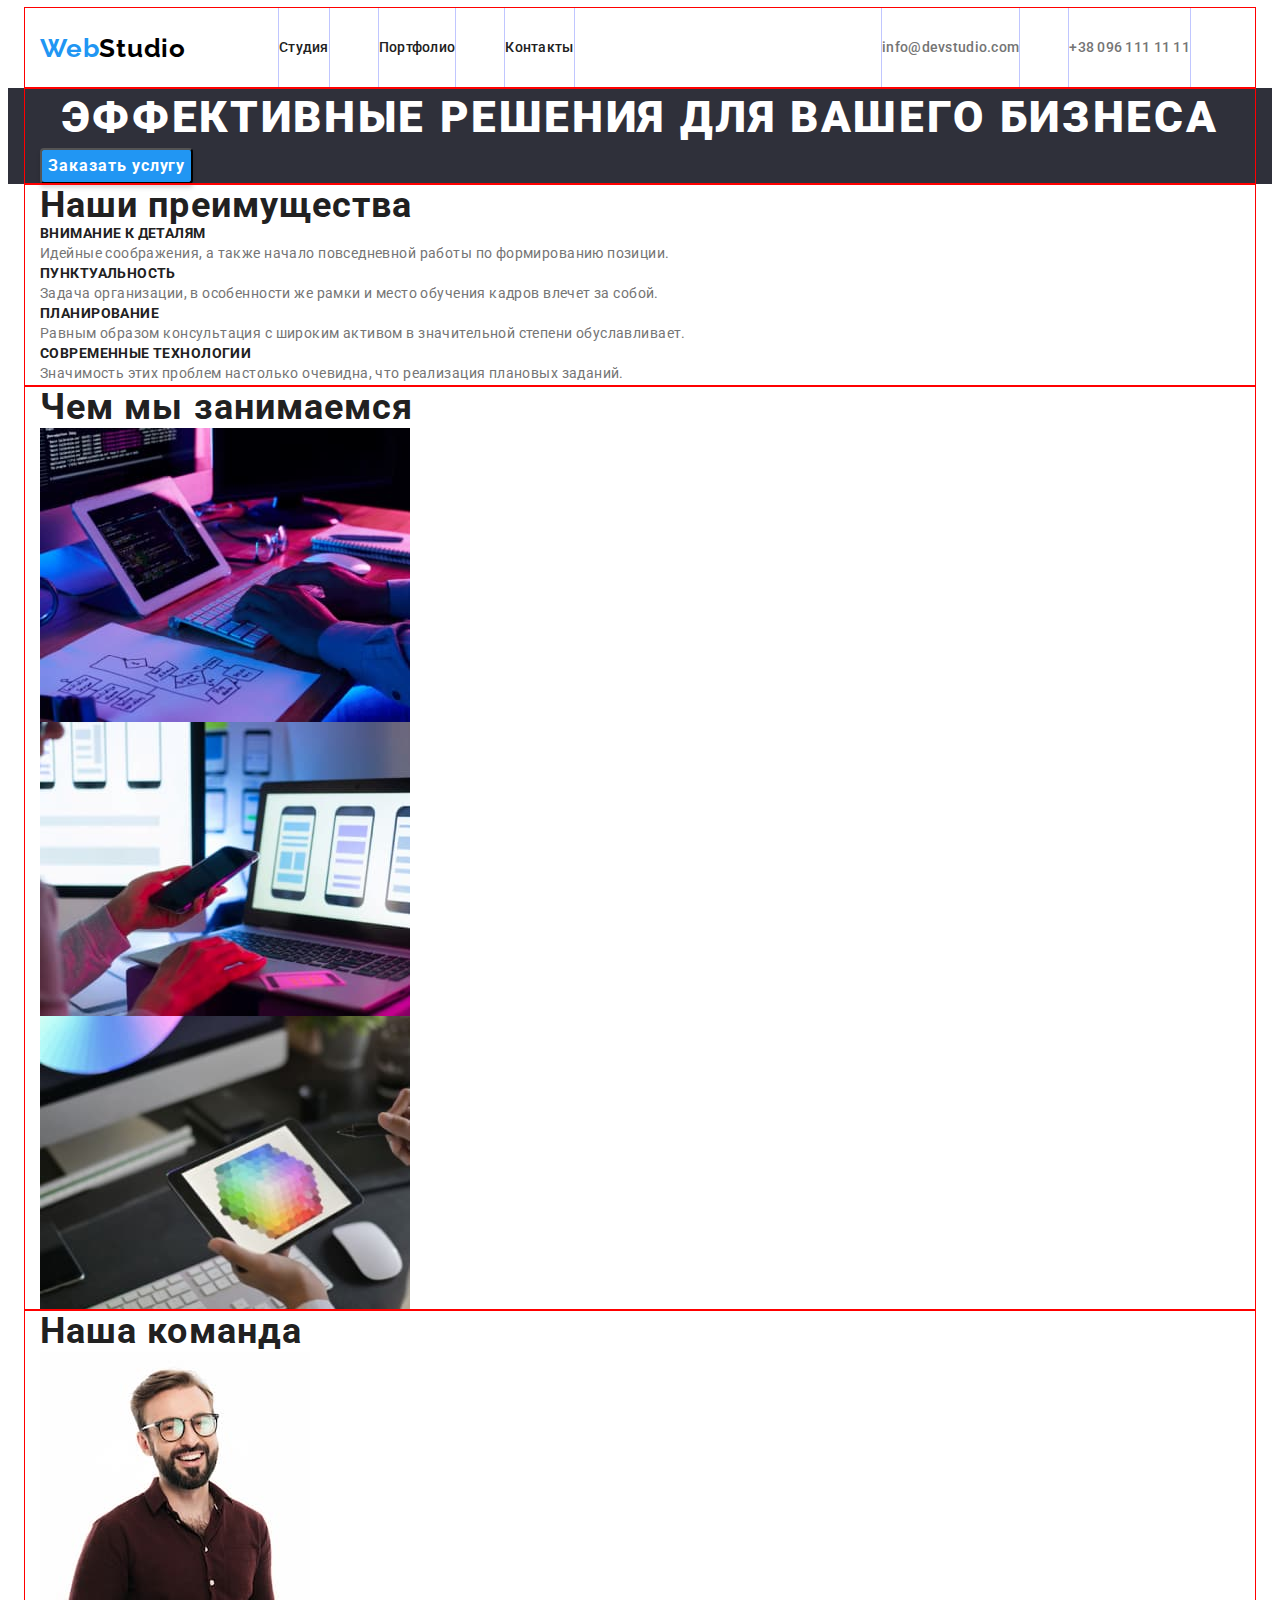
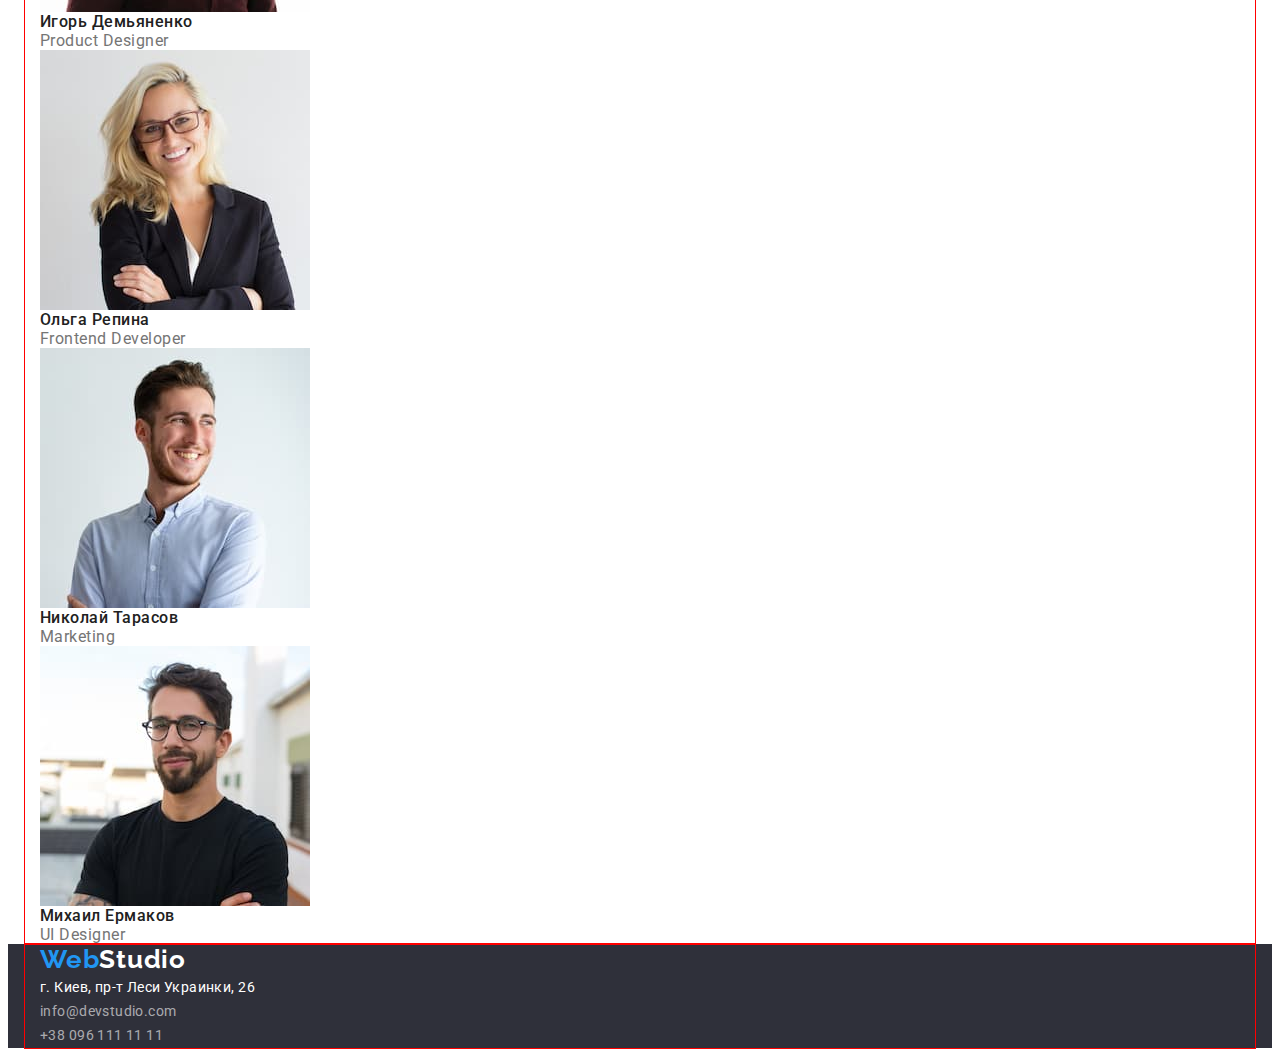
==== index.html @ 06695fbf "v4" ====
<!DOCTYPE html>
<html lang="ru">
  <head>
    <meta charset="UTF-8" />
    <meta http-equiv="X-UA-Compatible" content="IE=edge" />
    <meta name="viewport" content="width=device-width, initial-scale=1.0" />
    <title>Студия</title>
   <!--Projeck fonts--> 
    <link rel="preconnect" href="https://fonts.googleapis.com" />
    <link rel="preconnect" href="https://fonts.gstatic.com" crossorigin />
    <link
      href="https://fonts.googleapis.com/css2?family=Raleway:wght@700&family=Roboto:wght@400;500;700;900&display=swap"
      rel="stylesheet"
    />
          <!--Normalize-->
          <link rel="stylesheet" href="https://cdnjs.cloudflare.com/ajax/libs/modern-normalize/1.1.0/modern-normalize.min.css"
            integrity="sha512-wpPYUAdjBVSE4KJnH1VR1HeZfpl1ub8YT/NKx4PuQ5NmX2tKuGu6U/JRp5y+Y8XG2tV+wKQpNHVUX03MfMFn9Q=="
            crossorigin="anonymous" referrerpolicy="no-referrer" />
            
    <!--Castom styles-->
    <link rel="stylesheet" href="./css/styles.css" />
   
  </head>
  <body>

      <!--Шапка-->
      <header>
        <div class="container header-container">
                
                    <a class="link logo" href="./index.html">Web<span class="logo-black">Studio</span>
                    </a>
                    <!--Навигация-->
                    <nav>
                      <ul class="list nav">
                        <li class="nav-item">
                          <a class="link navigation-link" href="./index.html">Студия</a>
                        </li>
                        <li class="nav-item">
                          <a class="link navigation-link" href="./portfolio.html">Портфолио</a>
                        </li>
                        <li class="nav-item">
                          <a class="link navigation-link" href="#">Контакты</a>
                        </li>
                      </ul>
                    </nav>
                   
             
                  <!--Контакты-->
                  <ul class="list contakts">
                    <li class="contakts-item">
                      <a class="link contakts-link" href="mailto:info@devstudio.com">info@devstudio.com</a>
                    </li>
                    <licontakts-item>
                      <a class="link contakts-link" href="tel:+380961111111">+38 096 111 11 11</a>
                    </li>
                  </ul>
        </div>
      </header>
      <!--Контент-->
      <main>
        <!--Герой-->
        <section class="hero">
          <div class="container">
                      <h1 class="title">Эффективные решения для вашего бизнеса</h1>
          <button class="btn" type="button">Заказать услугу</button>
          </div>
        </section>
        <!--Преимущества-->
        <section class="benefits">
          <div class="container">
            <h2 class="section-title">Наши преимущества</h2>
            <ul class="list">
              <li>
                <h3 class="subtitle">Внимание к деталям</h3>
                <p class="text">
                  Идейные соображения, а также начало повседневной работы по
                  формированию позиции.
                </p>
              </li>
              <li>
                <h3 class="subtitle">Пунктуальность</h3>
                <p class="text">
                  Задача организации, в особенности же рамки и место обучения кадров
                  влечет за собой.
                </p>
              </li>
              <li>
                <h3 class="subtitle">Планирование</h3>
                <p class="text">
                  Равным образом консультация с широким активом в значительной
                  степени обуславливает.
                </p>
              </li>
              <li>
                <h3 class="subtitle">Современные технологии</h3>
                <p class="text">
                  Значимость этих проблем настолько очевидна, что реализация
                  плановых заданий.
                </p>
              </li>
            </ul>
          </div>         
        </section>
        <!--Деятельность-->
        <section>
          <div class="container">
            <h2 class="section-title">Чем мы занимаемся</h2>
            <ul class="list">
              <li>
                <img src="./images/work/code.jpg" alt="программист, работающий в офисе" width="370" />
              </li>
              <li>
                <img src="./images/work/mobile.jpg"
                  alt="веб-дизайнеры интерфейса разрабатывают приложение для смартфонов команда создателей работает интерфейс мобильных телефонов"
                  width="370" />
              </li>
              <li>
                <img src="./images/work/visual.jpg"
                  alt="творческий художник веб-дизайн с рабочим цветом выбор графического планшета" width="370" />
              </li>
            </ul>
          </div>
              
              </section>
              <!--Команда-->
              <section>
               <div class="container">
                  <h2 class="section-title">Наша команда</h2>
                  <ul class="list">
                    <li>
                      <img src="./images/personal/ihdem.jpg" alt="Игорь Демьяненко" width="270" />
                      <h3 class="avatar">Игорь Демьяненко</h3>
                      <p lang="en" class="profession">Product Designer</p>
                    </li>
                    <li>
                      <img src="./images/personal/olrep.jpg" alt="Ольга Репина" width="270" />
                      <h3 class="avatar">Ольга Репина</h3>
                      <p lang="en" class="profession">Frontend Developer</p>
                    </li>
                    <li>
                      <img src="./images/personal/nktar.jpg" alt="Николай Тарасов" width="270" />
                      <h3 class="avatar">Николай Тарасов</h3>
                      <p lang="en" class="profession">Marketing</p>
                    </li>
                    <li>
                      <img src="./images/personal/mcherm.jpg" alt="Михаил Ермаков" width="270" />
                      <h3 class="avatar">Михаил Ермаков</h3>
                      <p lang="en" class="profession">UI Designer</p>
                    </li>
                  </ul>
               </div>
                  
        </section>
      </main>
      <!--Подвал-->
      <footer class="footer">
        <div class="container">
            <a class="link logo" href="./index.html">Web<span class="logo-white">Studio</span>
            </a>
            <address class="address">
              <p class="location">г. Киев, пр-т Леси Украинки, 26</p>
              <ul class="list">
                <li>
                  <a class="link email" href="mailto:info@devstudio.com">info@devstudio.com</a>
                </li>
                <li>
                  <a class="link phone" href="tel:+380961111111">+38 096 111 11 11</a>
                </li>
              </ul>
            </address>
        </div>      
      </footer>
    
    
  </body>
</html>
---- css/styles.css ----
:root {
  --main-font: "Roboto", sans-serif;
  --secondary-font: "Raleway", sans-serif;

  /* text colors */
  --text-cl: #212121;
  --accent-cl: #2196f3;
  --main-txt-cl: #757575;
  --secondary-txt-cl: #ffffff;

  /* bacground colors */
  --header-bg-cl: #ffffff;
  --main-bg-cl: #e5e5e5;
  --secondary-bg-cl: #f7f7f7;
  --dark-bg-cl: #2f303a;
  --btn-bg-cl: #2196f3;
  --btn-bg-accent: #188ce8;
}

body {
  font-family: var(--main-font);
  font-size: 14px;
  line-height: 1.86;
  letter-spacing: 0.02em;
  color: var(--main-txt-cl);
 }

    h1,
    h2,
    h3,
    h4,
    h5,
    h6,
    p {
      margin: 0;
    }

    img {
      display: block;
    }

.container {
  outline: 1px solid red;
  width: 1200px;
  padding-left: 15px;
  padding-right: 15px;
  margin-left: auto;
  margin-right: auto;
}


.link:hover,
.link:focus {
  color: var(--accent-cl);
}

.link {
  text-decoration: none;
  color: currentColor;
}

.list {
  padding: 0;
  margin: 0;
 
  list-style: none;
}

/*Шапка*/

header {
  background-color: var(--header-bg-cl);
}

.header-container {
  display: flex;
  align-items: center;
}

/*Логотип*/
.logo {
  margin-right: 93px;

  font-family: "Raleway";
  font-weight: 700;
  font-size: 26px;
  line-height: 1.19;
  letter-spacing: 0.03em;
  color: #2196f3;
}

.logo-black {
  color: #000000;
}

.logo-white {
  color: #ffffff;
}

/*Навигация*/

.nav {
  display: flex;
  align-items: center;
}

 .nav-item {
margin-right: 50px;
 }

 .nav-item:last-child {
   margin-right: 0;
 }

.contakts-link,
.navigation-link {
  display: block;
  outline: 1px solid rgb(192, 198, 255);
  padding-top: 32px;
  padding-bottom: 32px;

  font-weight: 500;
  line-height: 1.14;
  color: var(--text-cl);
}

/*Контакты*/

.contakts {
  display: flex;
  margin-left: auto;

}


.contakts-link {
  margin-right: 50px;
  font-weight: 500;
  line-height: 1.14;
  color: var(--main-txt-cl);
}

.contakts:last-child {
  margin-right: 0;
}



.contakts-link:hover {
  color: var(--accent-cl);
}

/*Герой*/

.hero {
  background-color: var(--dark-bg-cl);
}

.title {
  font-weight: 900;
  font-size: 44px;
  line-height: 1.36;
  text-align: center;
  letter-spacing: 0.06em;
  text-transform: uppercase;
  color: var(--secondary-txt-cl);
}

.btn {
  font-family: inherit;
  font-weight: 700;
  font-size: 16px;
  line-height: 1.88;
  letter-spacing: 0.06em;
  color: var(--secondary-txt-cl);
  background: var(--btn-bg-cl);
  box-shadow: 0px 4px 4px rgba(0, 0, 0, 0.15);
  border-radius: 4px;
}

.btn:hover,
.btn:focus {
  background: var(--btn-bg-accent);
}

/*Преимущества*/

.section-title {
  font-weight: 700;
  font-size: 36px;
  line-height: 1.17;
  letter-spacing: 0.03em;
  color: var(--text-cl);
}

.subtitle {
  font-weight: 700;
  font-size: 14px;
  line-height: 1.14;
  letter-spacing: 0.03em;
  text-transform: uppercase;
  color: var(--text-cl);
}

.text {
  font-size: 14px;
  line-height: 1.71;
  letter-spacing: 0.03em;
  color: var(--main-txt-cl);
}

/*Команда*/

.avatar {
  font-weight: 500;
  font-size: 16px;
  line-height: 1.19;
  letter-spacing: 0.03em;
  color: var(--text-cl);
}

.profession {
  font-size: 16px;
  line-height: 1.19;
  letter-spacing: 0.03em;
  color: var(--main-txt-cl);
}

/*Контент портфолио*/

/*Фильтра*/

.filter {
  font-family: inherit;
  font-weight: 500;
  font-size: 16px;
  line-height: 1.62;
  text-align: center;
  letter-spacing: 0.03em;
  color: var(--text-cl);
  background: #f5f4fa;
  border-radius: 4px;
}

.filter:hover,
.filter:focus {
  font-family: inherit;
  font-weight: 500;
  font-size: 16px;
  line-height: 1.62;
  text-align: center;
  letter-spacing: 0.03em;
  color: var(--secondary-txt-cl);
  background: var(--btn-bg-cl);
  box-shadow: 0px 3px 1px rgba(0, 0, 0, 0.1), 0px 1px 2px rgba(0, 0, 0, 0.08),
    0px 2px 2px rgba(0, 0, 0, 0.12);
  border-radius: 4px;
}

/*Страницы*/

.page {
  font-weight: 700;
  font-size: 18px;
  line-height: 2;
  letter-spacing: 0.06em;
  color: var(--text-cl);
}

.filter-page {
  font-size: 16px;
  line-height: 1.88;
  letter-spacing: 0.03em;
  color: var(--main-txt-cl);
}

/*Подвал*/

.footer {
  background-color: var(--dark-bg-cl);
}

.address {
  font-style: normal;
  line-height: 1.71;
  letter-spacing: 0.03em;
}

.location {
  color: var(--secondary-txt-cl);
}

.email,
.phone {
  color: rgba(255, 255, 255, 0.6);
}

.email:hover,
.phone:hover {
  color: var(--accent-cl);
}
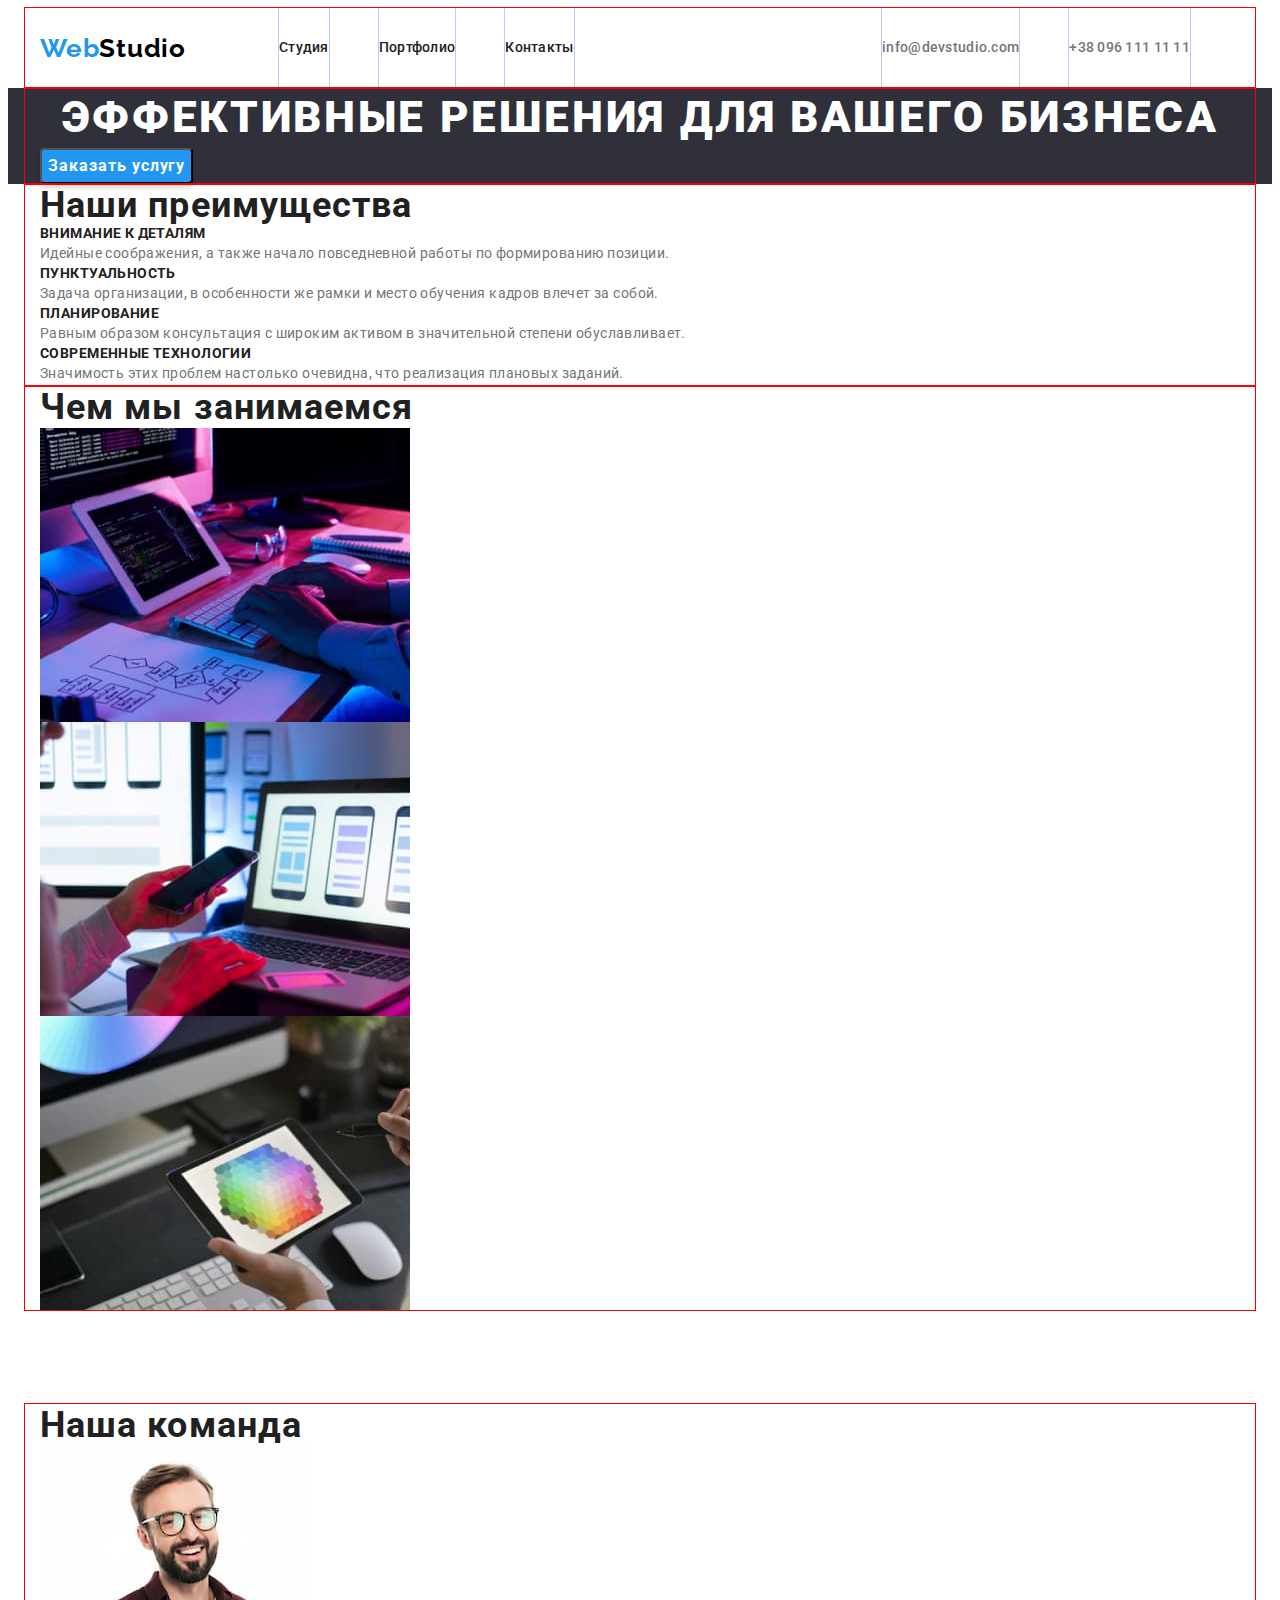
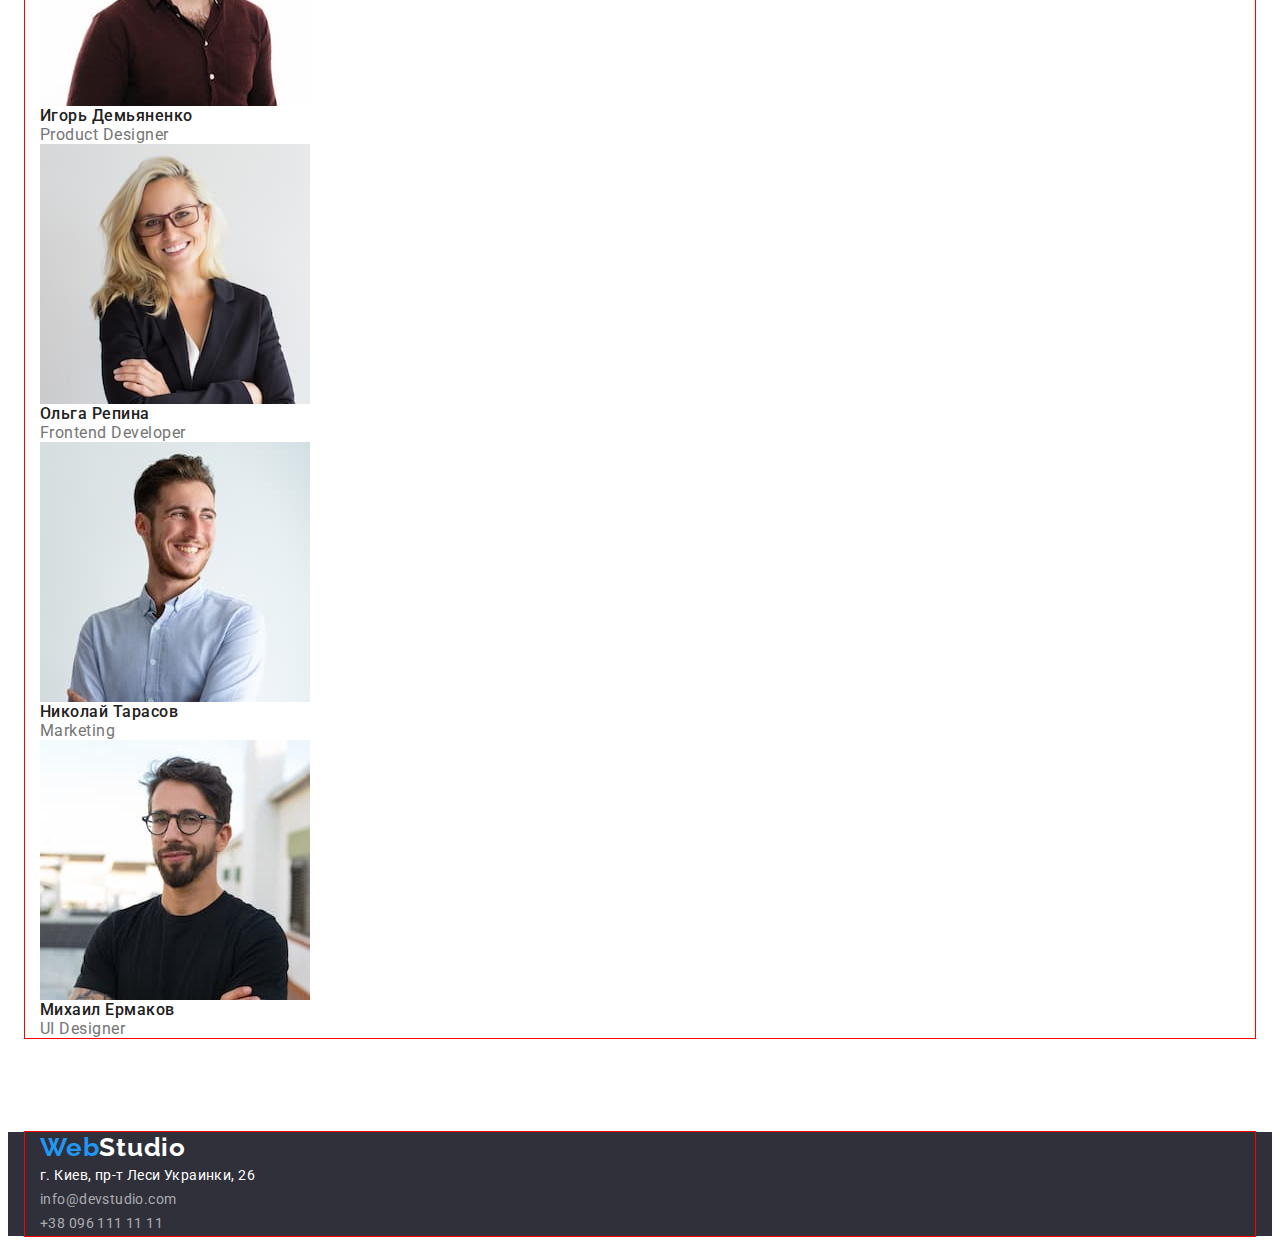
==== commit b2550514: "v4" ====
--- a/index.html
+++ b/index.html
@@ -64,7 +64,7 @@
                       <h1 class="title">Эффективные решения для вашего бизнеса</h1>
           <button class="btn" type="button">Заказать услугу</button>
           </div>
-        </section>
+        </section class="section">
         <!--Преимущества-->
         <section class="benefits">
           <div class="container">
@@ -102,7 +102,7 @@
           </div>         
         </section>
         <!--Деятельность-->
-        <section>
+        <section class="section">
           <div class="container">
             <h2 class="section-title">Чем мы занимаемся</h2>
             <ul class="list">
@@ -121,9 +121,9 @@
             </ul>
           </div>
               
-              </section>
+        </section  class="section">
               <!--Команда-->
-              <section>
+              <section class="section">
                <div class="container">
                   <h2 class="section-title">Наша команда</h2>
                   <ul class="list">
--- a/css/styles.css
+++ b/css/styles.css
@@ -48,6 +48,11 @@
   margin-right: auto;
 }
 
+.section {
+
+  padding-bottom: 94px;
+
+}
 
 .link:hover,
 .link:focus {
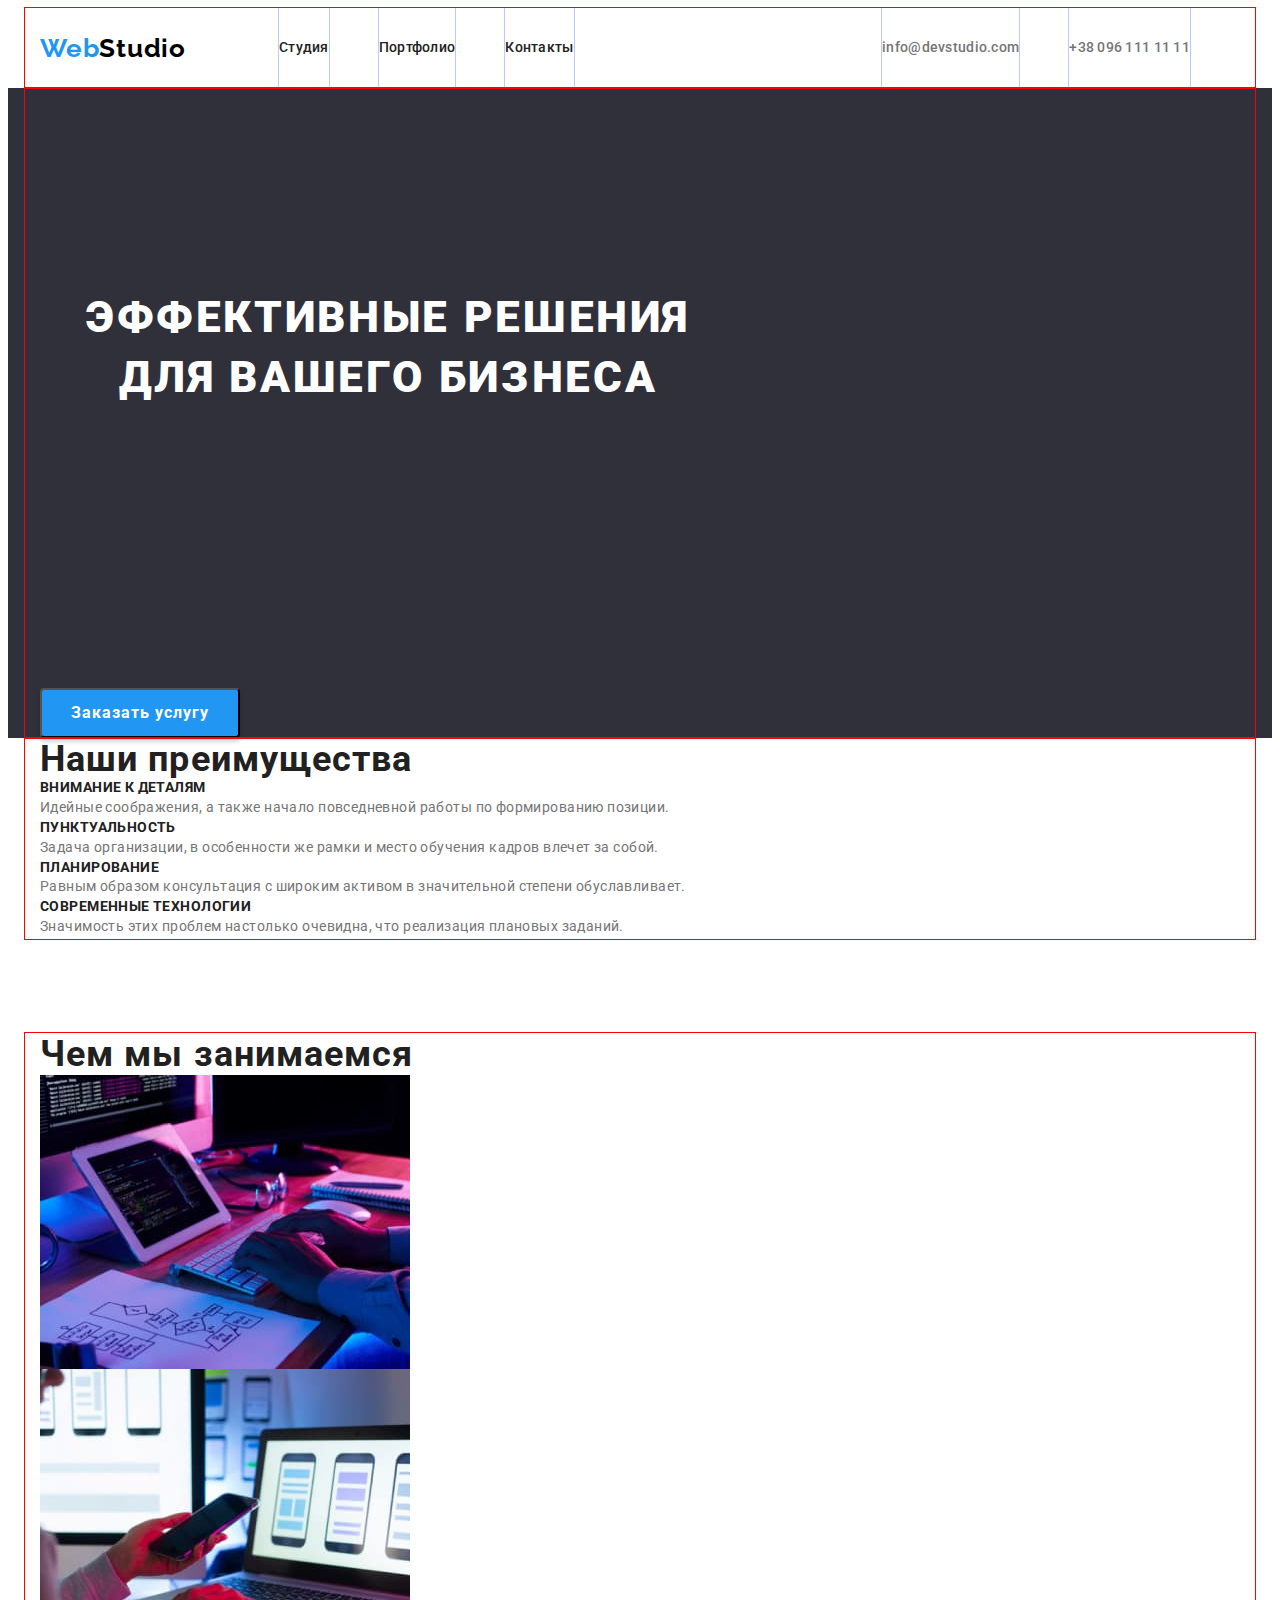
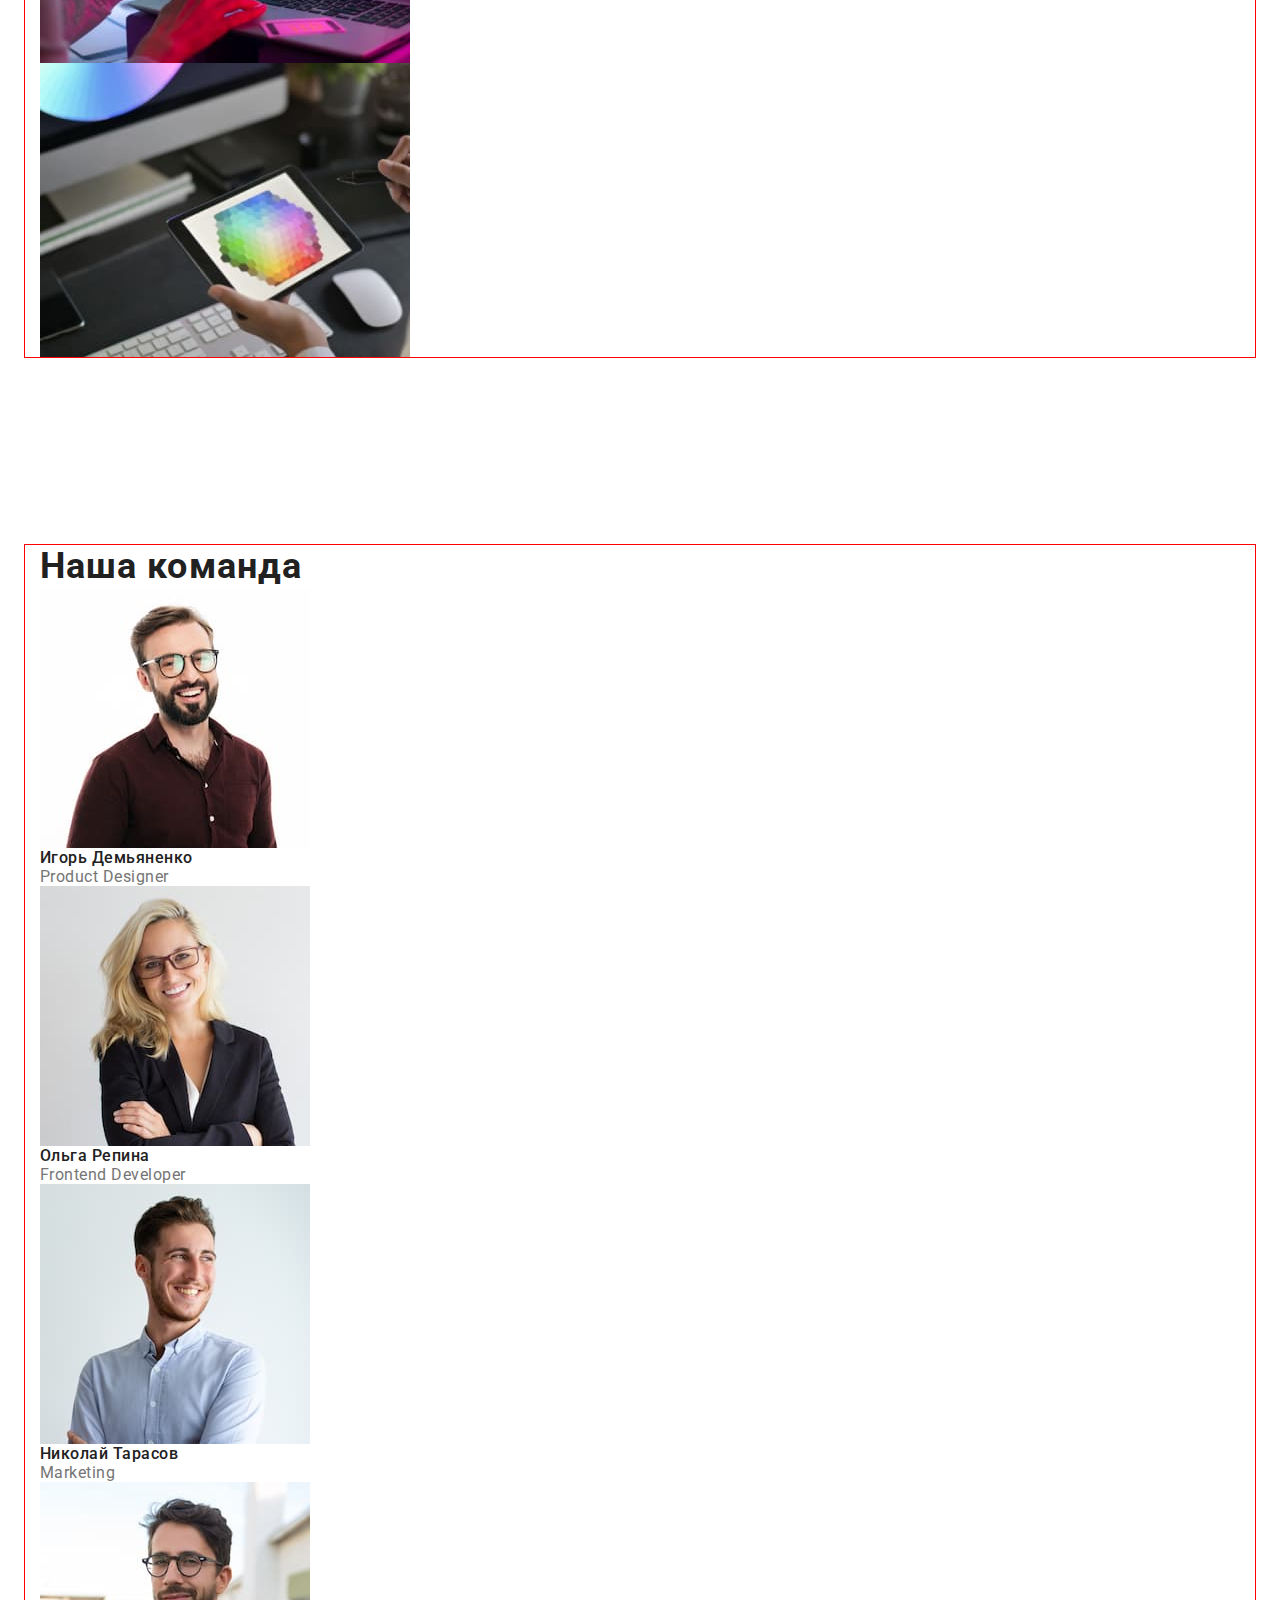
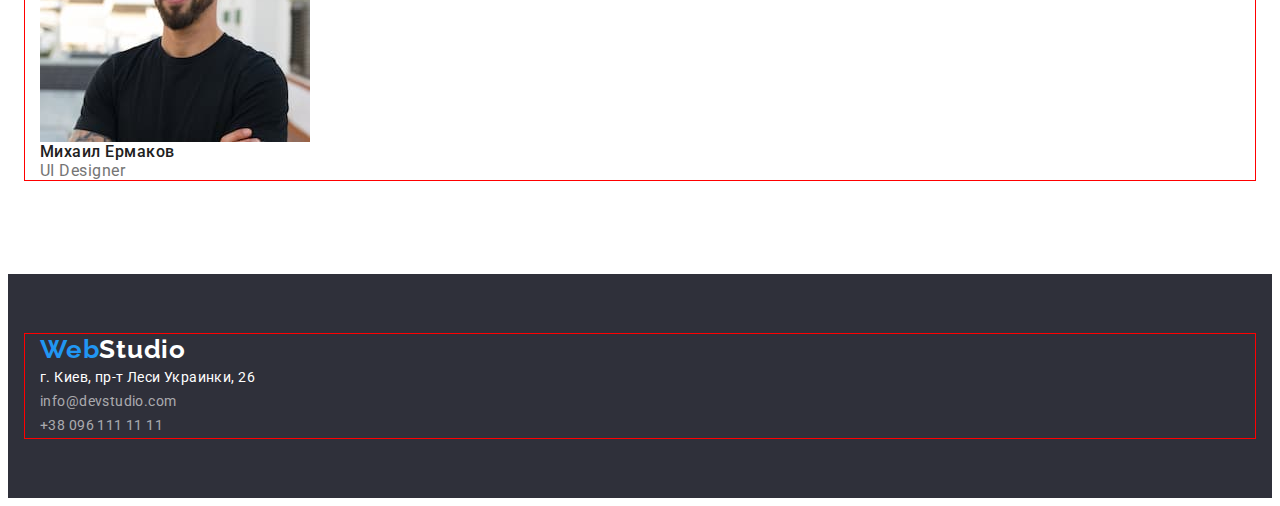
==== commit 5a997614: "v5" ====
--- a/index.html
+++ b/index.html
@@ -60,9 +60,9 @@
       <main>
         <!--Герой-->
         <section class="hero">
-          <div class="container">
-                      <h1 class="title">Эффективные решения для вашего бизнеса</h1>
-          <button class="btn" type="button">Заказать услугу</button>
+          <div class="container hero-group">       
+            <h1 class="title">Эффективные решения для вашего бизнеса</h1>
+            <button class="btn" type="button">Заказать услугу</button>         
           </div>
         </section class="section">
         <!--Преимущества-->
@@ -119,9 +119,8 @@
                   alt="творческий художник веб-дизайн с рабочим цветом выбор графического планшета" width="370" />
               </li>
             </ul>
-          </div>
-              
-        </section  class="section">
+          </div>              
+        </section>
               <!--Команда-->
               <section class="section">
                <div class="container">
@@ -149,8 +148,7 @@
                     </li>
                   </ul>
                </div>
-                  
-        </section>
+               </section>
       </main>
       <!--Подвал-->
       <footer class="footer">
--- a/css/styles.css
+++ b/css/styles.css
@@ -49,7 +49,7 @@
 }
 
 .section {
-
+  padding-top: 94px;
   padding-bottom: 94px;
 
 }
@@ -158,10 +158,26 @@
 /*Герой*/
 
 .hero {
+ /* height: 600px;*/
   background-color: var(--dark-bg-cl);
-}
+ /* padding: 200px;*/
+  
+}
+
+ /* .hero-group {
+  width: 696px;
+
+
+}*/
+ 
 
 .title {
+width: 696px;
+padding-top: 200px;
+padding-bottom: 280px ;
+padding-left: auto;
+padding-right: auto;
+ 
   font-weight: 900;
   font-size: 44px;
   line-height: 1.36;
@@ -172,6 +188,10 @@
 }
 
 .btn {
+  width: 200px;
+  height: 50px;  
+
+
   font-family: inherit;
   font-weight: 700;
   font-size: 16px;
@@ -282,6 +302,8 @@
 /*Подвал*/
 
 .footer {
+  padding-top: 60px;
+  padding-bottom: 60px;
   background-color: var(--dark-bg-cl);
 }
 
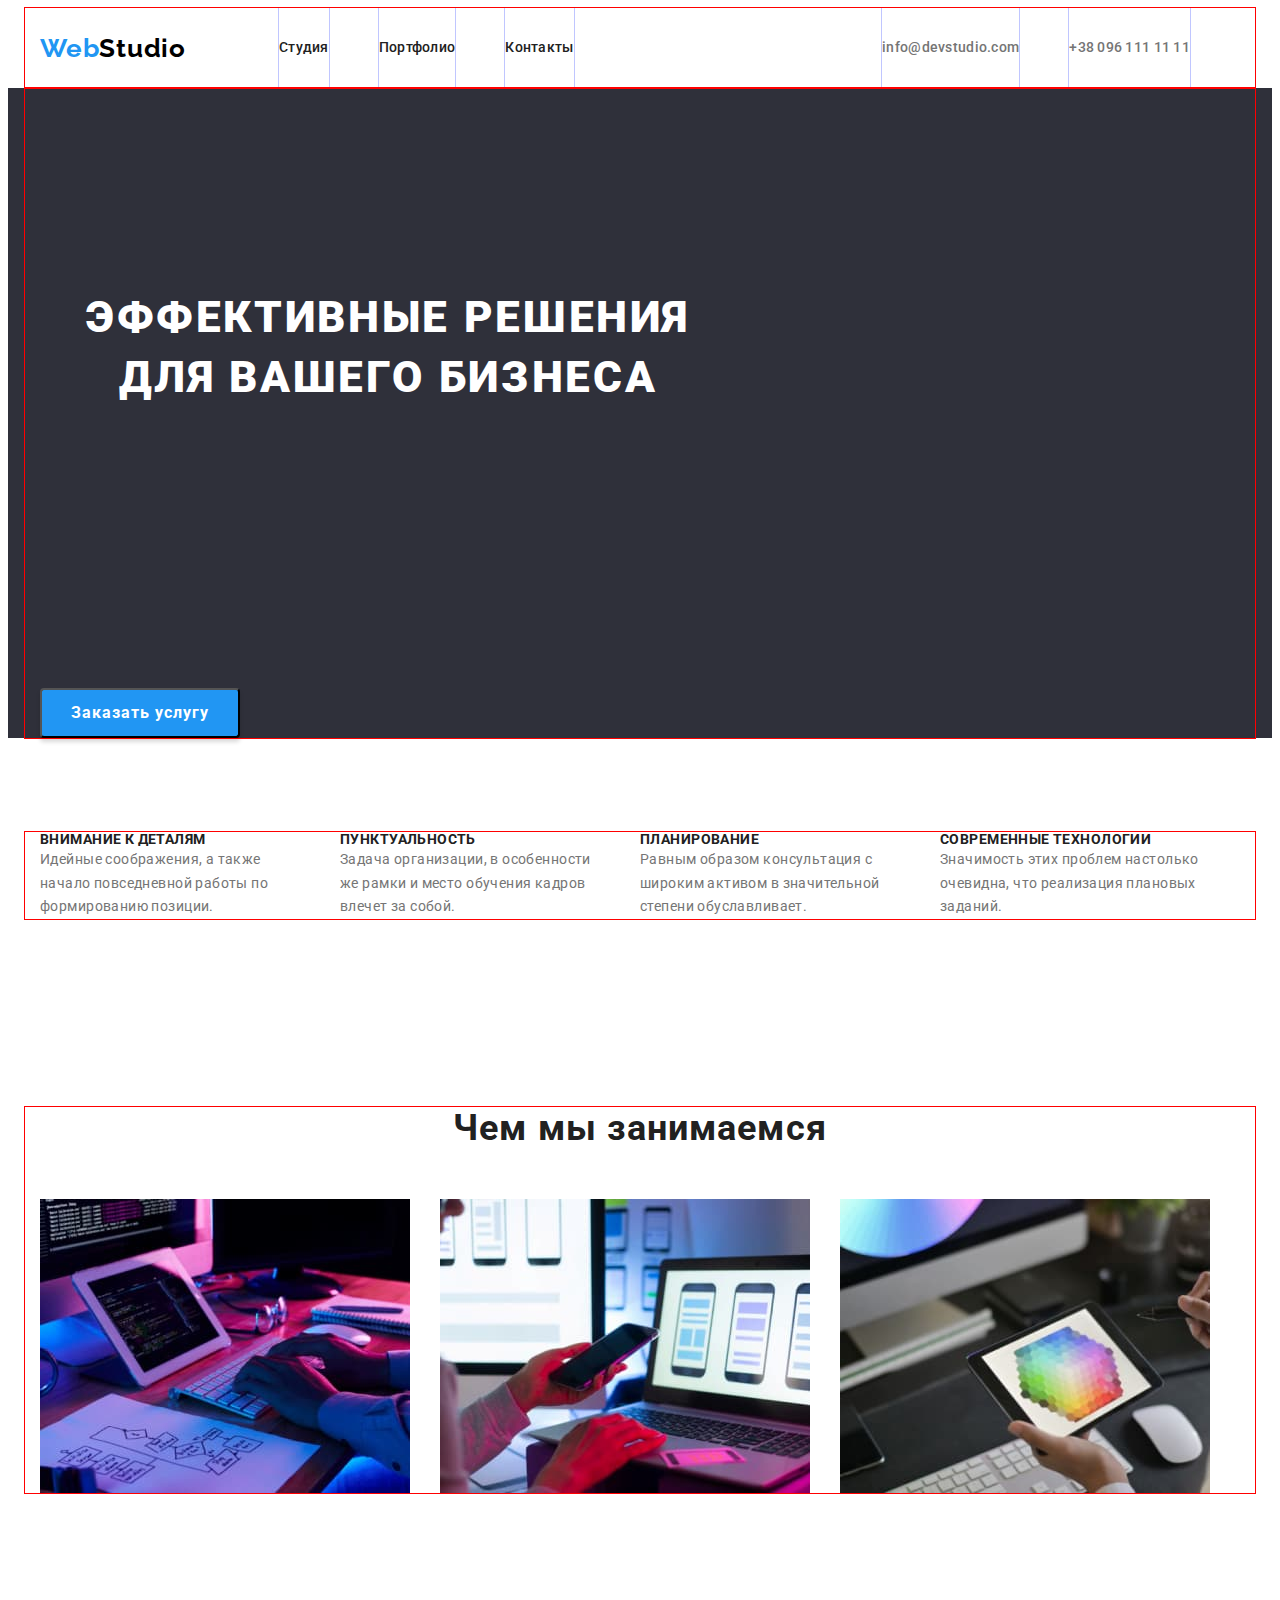
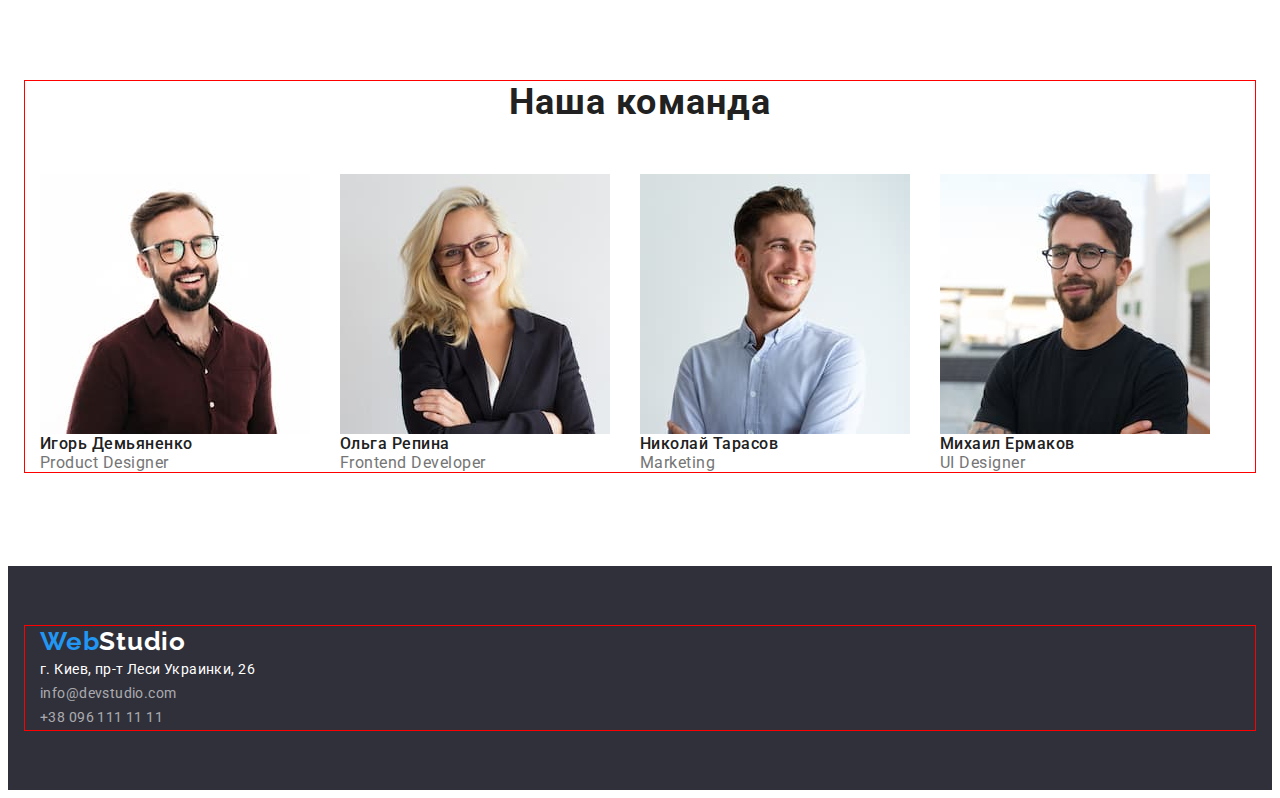
==== commit cf99cb77: "v6" ====
--- a/index.html
+++ b/index.html
@@ -66,32 +66,32 @@
           </div>
         </section class="section">
         <!--Преимущества-->
-        <section class="benefits">
+        <section class="section">
           <div class="container">
-            <h2 class="section-title">Наши преимущества</h2>
-            <ul class="list">
-              <li>
+            <h2 class="benefits-section-title">Наши преимущества</h2>
+            <ul class="list benefits-list">
+              <li class="benefits-item">
                 <h3 class="subtitle">Внимание к деталям</h3>
                 <p class="text">
                   Идейные соображения, а также начало повседневной работы по
                   формированию позиции.
                 </p>
               </li>
-              <li>
+              <li class="benefits-item">
                 <h3 class="subtitle">Пунктуальность</h3>
                 <p class="text">
                   Задача организации, в особенности же рамки и место обучения кадров
                   влечет за собой.
                 </p>
               </li>
-              <li>
+              <li class="benefits-item">
                 <h3 class="subtitle">Планирование</h3>
                 <p class="text">
                   Равным образом консультация с широким активом в значительной
                   степени обуславливает.
                 </p>
               </li>
-              <li>
+              <li class="benefits-item">
                 <h3 class="subtitle">Современные технологии</h3>
                 <p class="text">
                   Значимость этих проблем настолько очевидна, что реализация
@@ -105,16 +105,16 @@
         <section class="section">
           <div class="container">
             <h2 class="section-title">Чем мы занимаемся</h2>
-            <ul class="list">
-              <li>
+            <ul class="list work-list">
+              <li class="work-item">
                 <img src="./images/work/code.jpg" alt="программист, работающий в офисе" width="370" />
               </li>
-              <li>
+              <li class="work-item">
                 <img src="./images/work/mobile.jpg"
                   alt="веб-дизайнеры интерфейса разрабатывают приложение для смартфонов команда создателей работает интерфейс мобильных телефонов"
                   width="370" />
               </li>
-              <li>
+              <li class="work-item">
                 <img src="./images/work/visual.jpg"
                   alt="творческий художник веб-дизайн с рабочим цветом выбор графического планшета" width="370" />
               </li>
@@ -125,23 +125,23 @@
               <section class="section">
                <div class="container">
                   <h2 class="section-title">Наша команда</h2>
-                  <ul class="list">
-                    <li>
+                  <ul class="list personal-list">
+                    <li class="personal-item">
                       <img src="./images/personal/ihdem.jpg" alt="Игорь Демьяненко" width="270" />
                       <h3 class="avatar">Игорь Демьяненко</h3>
                       <p lang="en" class="profession">Product Designer</p>
                     </li>
-                    <li>
+                    <li class="personal-item">
                       <img src="./images/personal/olrep.jpg" alt="Ольга Репина" width="270" />
                       <h3 class="avatar">Ольга Репина</h3>
                       <p lang="en" class="profession">Frontend Developer</p>
                     </li>
-                    <li>
+                    <li class="personal-item">
                       <img src="./images/personal/nktar.jpg" alt="Николай Тарасов" width="270" />
                       <h3 class="avatar">Николай Тарасов</h3>
                       <p lang="en" class="profession">Marketing</p>
                     </li>
-                    <li>
+                    <li class="personal-item">
                       <img src="./images/personal/mcherm.jpg" alt="Михаил Ермаков" width="270" />
                       <h3 class="avatar">Михаил Ермаков</h3>
                       <p lang="en" class="profession">UI Designer</p>
--- a/css/styles.css
+++ b/css/styles.css
@@ -47,6 +47,10 @@
   margin-left: auto;
   margin-right: auto;
 }
+
+
+
+
 
 .section {
   padding-top: 94px;
@@ -190,7 +194,8 @@
 .btn {
   width: 200px;
   height: 50px;  
-
+ padding: 0;
+cursor: pointer;
 
   font-family: inherit;
   font-weight: 700;
@@ -210,7 +215,26 @@
 
 /*Преимущества*/
 
+.benefits-section-title {
+  display: none;
+}
+
+.benefits-list {
+  display: flex;
+}
+
+.benefits-item {
+  width: 270px;
+  margin-right: 30px;
+}
+
+.benefits-item:last-child {
+  margin-right:0;
+}
+
 .section-title {
+  text-align: center;
+  margin-bottom: 50px;
   font-weight: 700;
   font-size: 36px;
   line-height: 1.17;
@@ -234,7 +258,33 @@
   color: var(--main-txt-cl);
 }
 
+/*Деятельность*/
+
+.work-list {
+  display: flex;
+}
+ 
+.work-item {
+  margin-right: 30px;
+}
+
+.work-item:last-child {
+  margin-right: 0;
+}
+
 /*Команда*/
+
+.personal-list {
+  display: flex;
+}
+
+.personal-item {
+  margin-right: 30px;
+}
+
+.personal-item:last-child {
+  margin-right: 0;
+}
 
 .avatar {
   font-weight: 500;
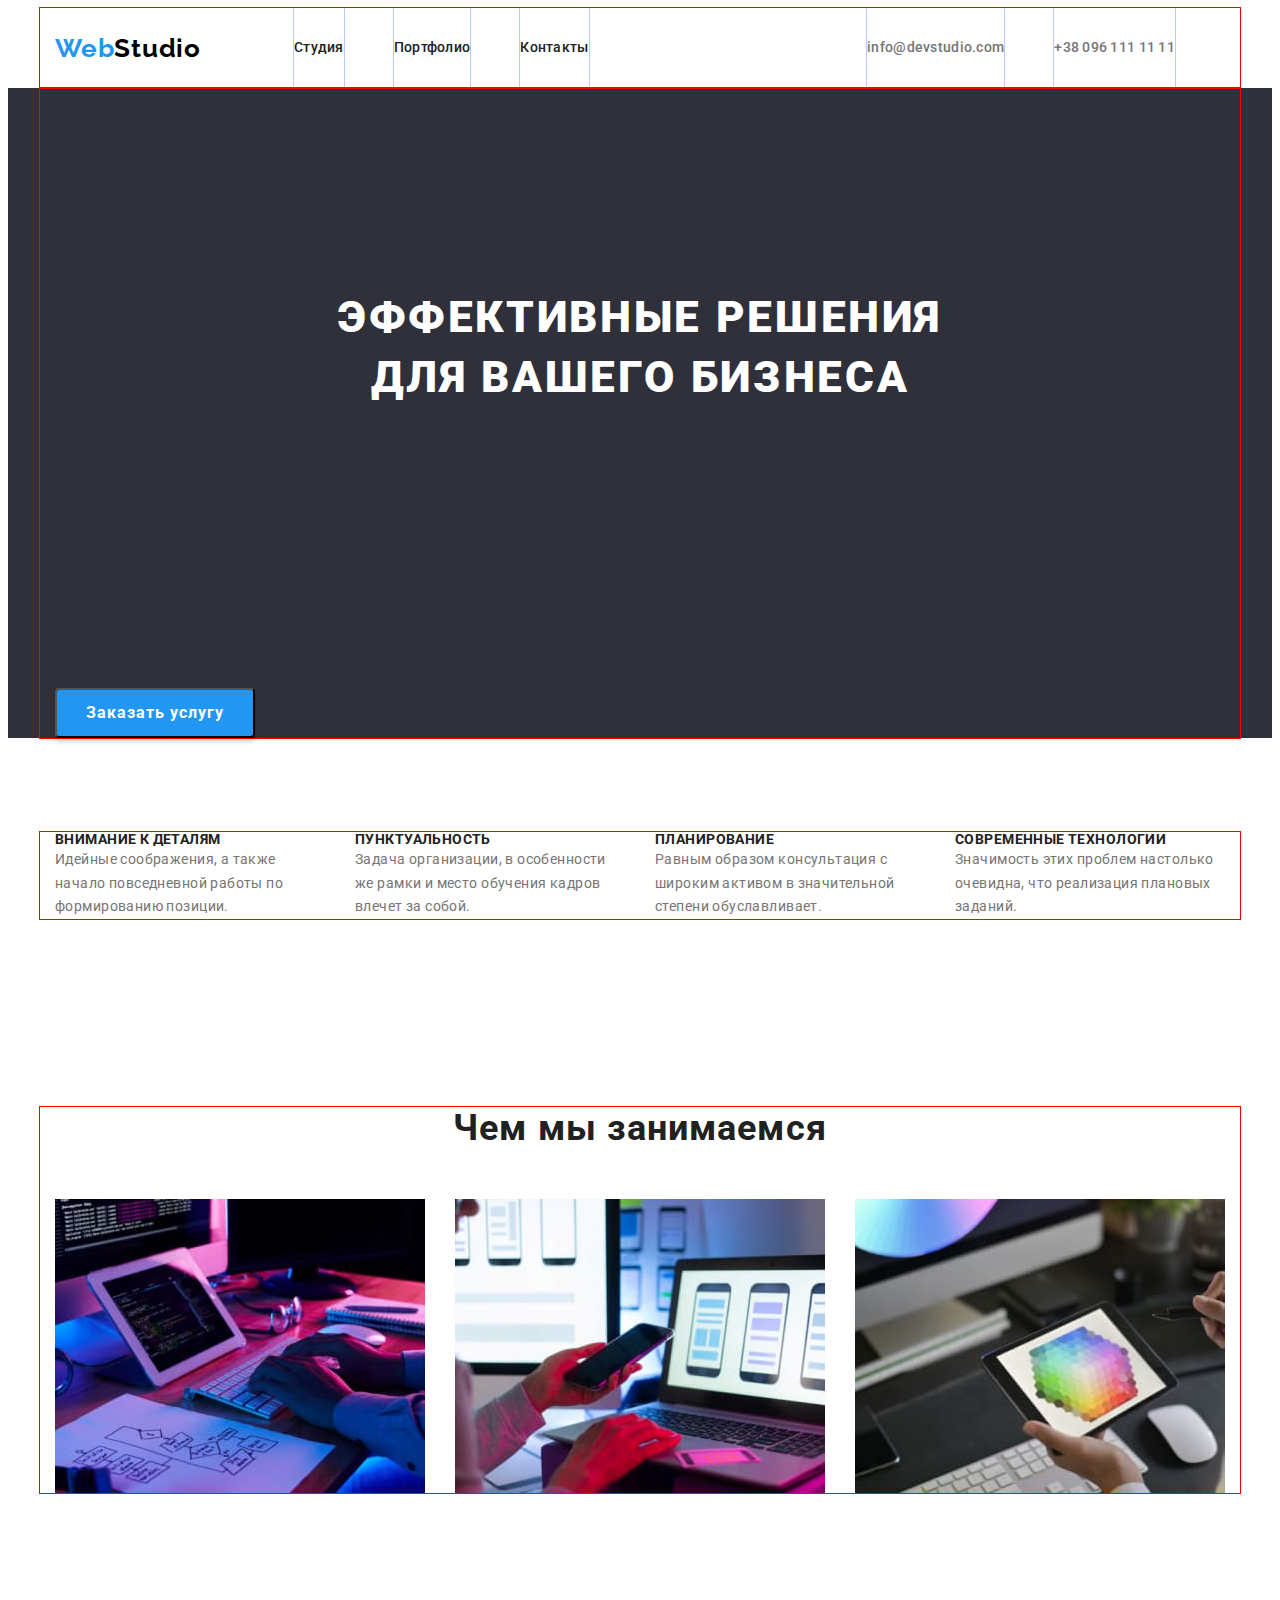
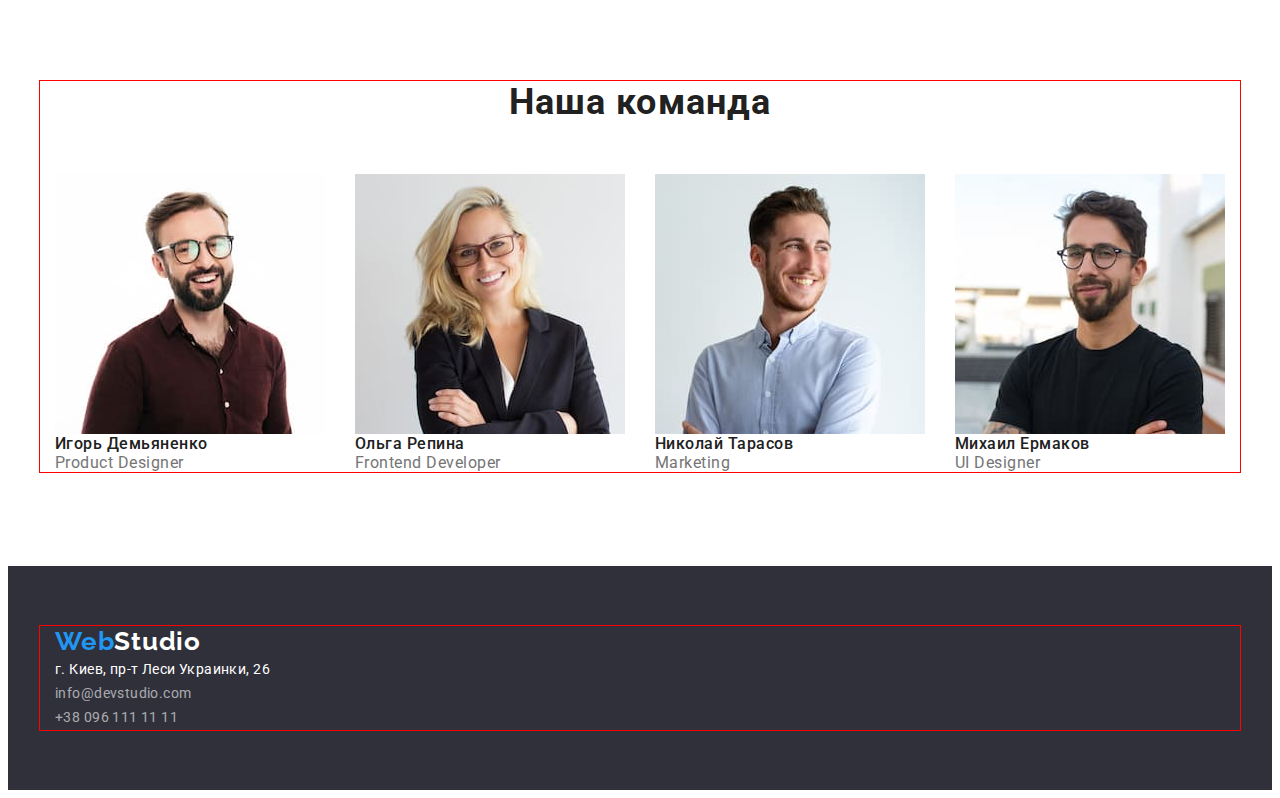
==== commit 3155bd25: "v7" ====
--- a/index.html
+++ b/index.html
@@ -61,7 +61,7 @@
         <!--Герой-->
         <section class="hero">
           <div class="container hero-group">       
-            <h1 class="title">Эффективные решения для вашего бизнеса</h1>
+            <h1 class="hero-title">Эффективные решения для вашего бизнеса</h1>
             <button class="btn" type="button">Заказать услугу</button>         
           </div>
         </section class="section">
@@ -167,8 +167,6 @@
               </ul>
             </address>
         </div>      
-      </footer>
-    
-    
+      </footer>    
   </body>
 </html>
--- a/css/styles.css
+++ b/css/styles.css
@@ -15,6 +15,12 @@
   --dark-bg-cl: #2f303a;
   --btn-bg-cl: #2196f3;
   --btn-bg-accent: #188ce8;
+}
+
+*,
+*::before,
+*::after {
+  box-sizing: border-box;
 }
 
 body {
@@ -162,26 +168,22 @@
 /*Герой*/
 
 .hero {
- /* height: 600px;*/
+ 
   background-color: var(--dark-bg-cl);
- /* padding: 200px;*/
+ 
   
 }
 
- /* .hero-group {
-  width: 696px;
-
-
-}*/
- 
-
-.title {
+ 
+ 
+
+.hero-title {
 width: 696px;
 padding-top: 200px;
-padding-bottom: 280px ;
-padding-left: auto;
-padding-right: auto;
- 
+padding-bottom: 280px;
+margin-right: auto;
+  margin-left: auto;
+
   font-weight: 900;
   font-size: 44px;
   line-height: 1.36;
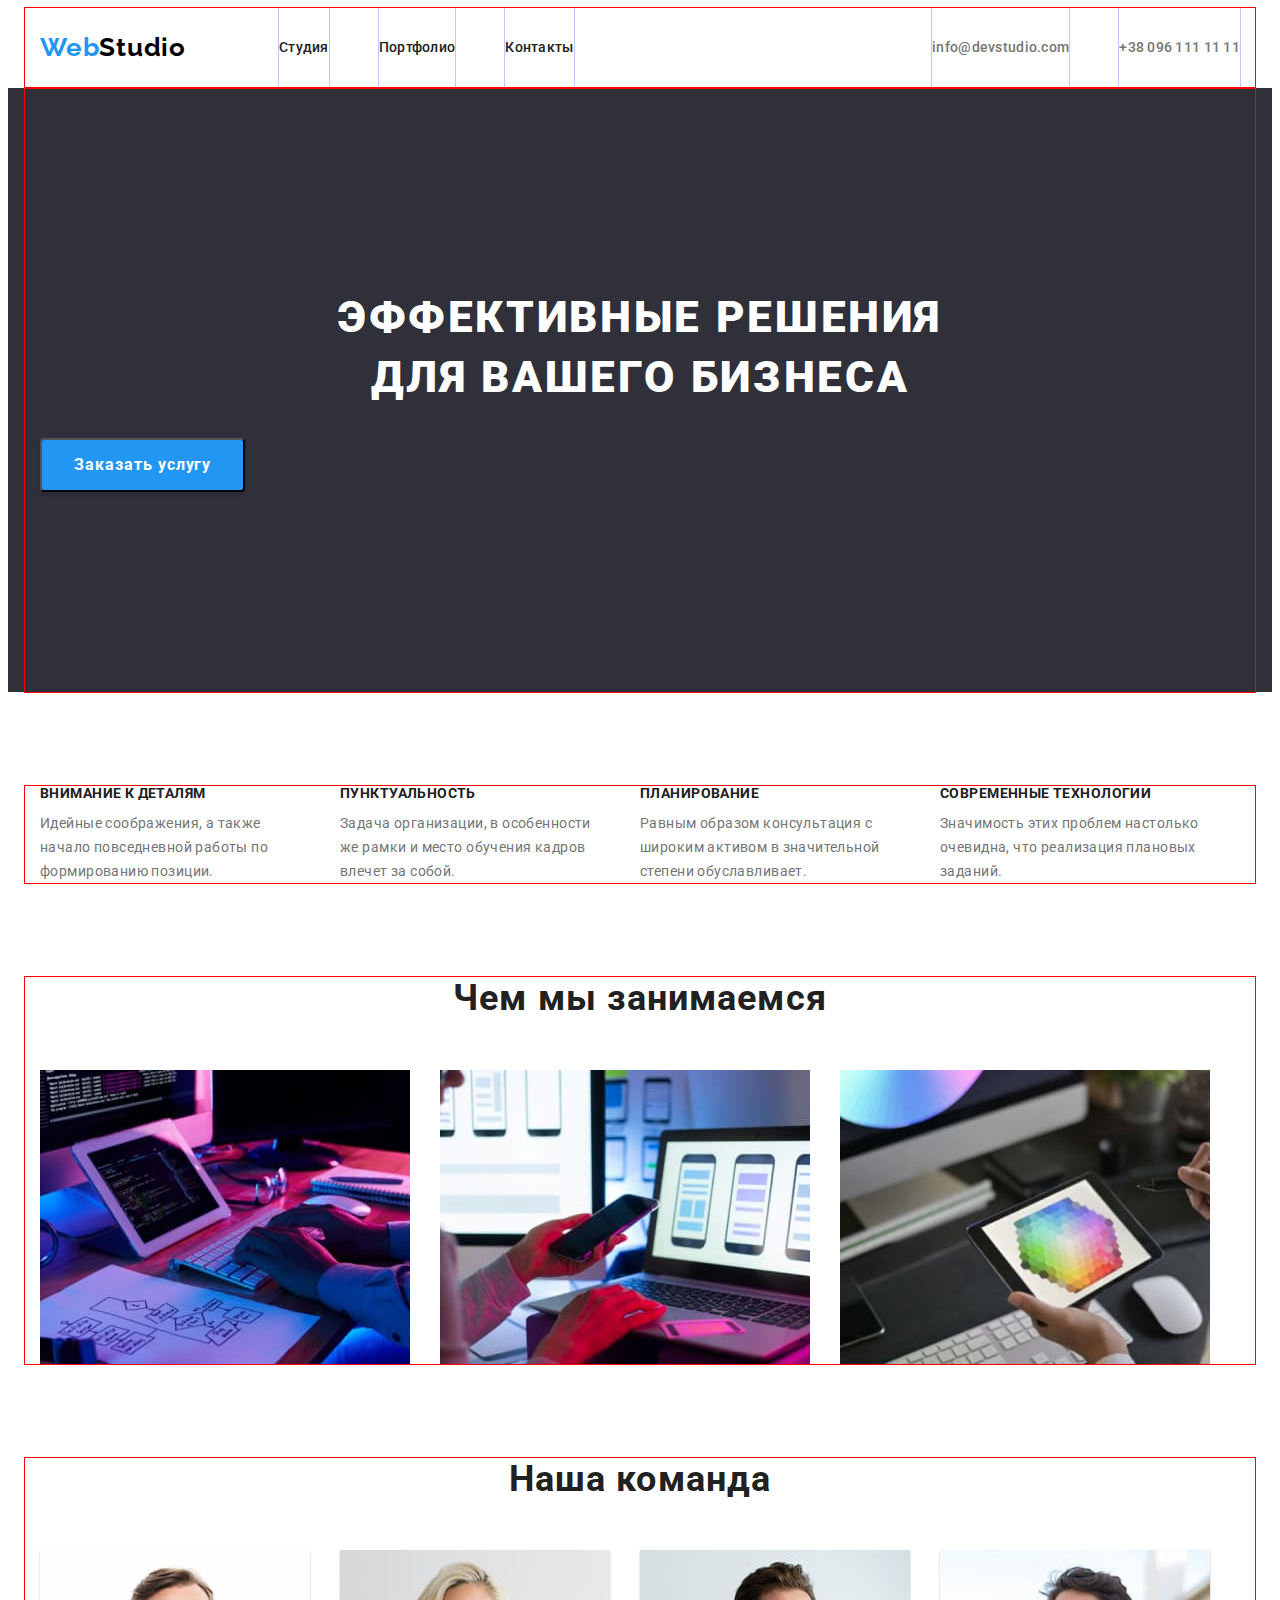
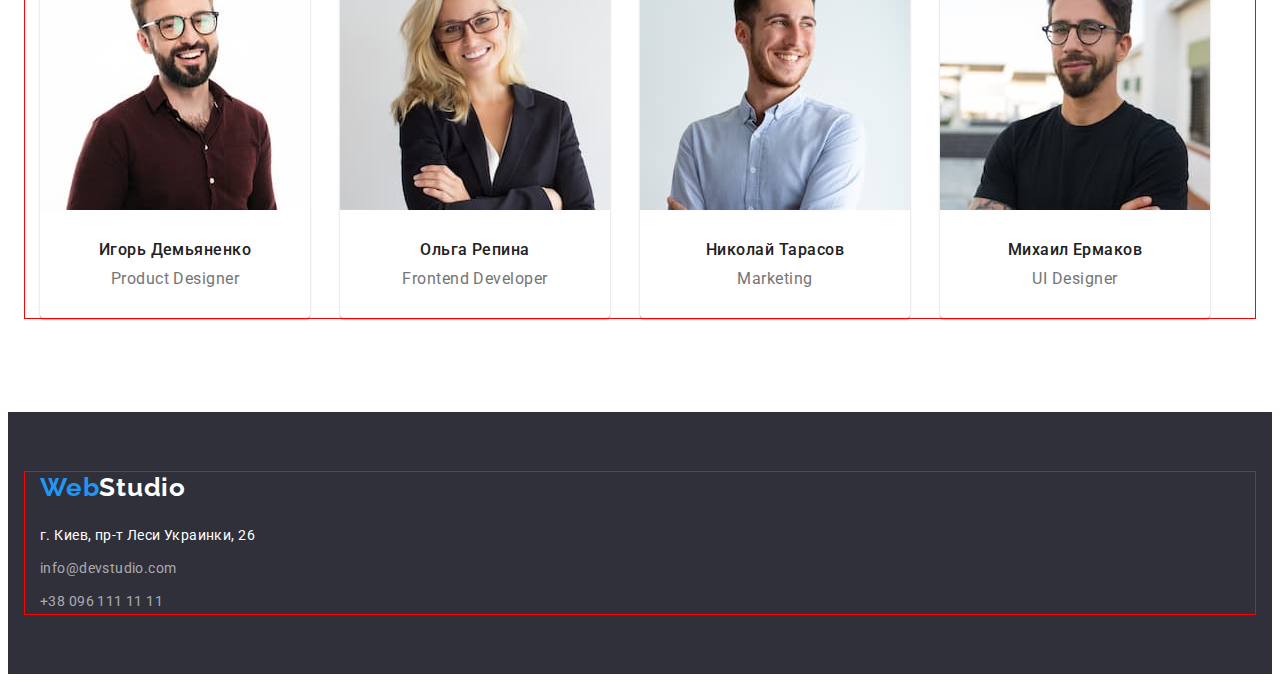
==== commit cac0c173: "v9" ====
--- a/index.html
+++ b/index.html
@@ -158,7 +158,7 @@
             <address class="address">
               <p class="location">г. Киев, пр-т Леси Украинки, 26</p>
               <ul class="list">
-                <li>
+                <li class="address-email">
                   <a class="link email" href="mailto:info@devstudio.com">info@devstudio.com</a>
                 </li>
                 <li>
--- a/css/styles.css
+++ b/css/styles.css
@@ -17,11 +17,6 @@
   --btn-bg-accent: #188ce8;
 }
 
-*,
-*::before,
-*::after {
-  box-sizing: border-box;
-}
 
 body {
   font-family: var(--main-font);
@@ -59,8 +54,8 @@
 
 
 .section {
-  padding-top: 94px;
-  padding-bottom: 94px;
+  margin-top: 94px;
+  margin-bottom: 94px;
 
 }
 
@@ -95,6 +90,8 @@
 /*Логотип*/
 .logo {
   margin-right: 93px;
+  padding-top: 24px;
+  padding-bottom: 25px;
 
   font-family: "Raleway";
   font-weight: 700;
@@ -108,9 +105,6 @@
   color: #000000;
 }
 
-.logo-white {
-  color: #ffffff;
-}
 
 /*Навигация*/
 
@@ -139,48 +133,45 @@
   color: var(--text-cl);
 }
 
+
+
+
 /*Контакты*/
 
 .contakts {
   display: flex;
   margin-left: auto;
-
-}
-
+}
+
+.contakts-item {
+  margin-right: 50px;
+}
+ 
+.contakts-item:last-child {
+  margin-right: 0;
+}
 
 .contakts-link {
-  margin-right: 50px;
+  
   font-weight: 500;
   line-height: 1.14;
   color: var(--main-txt-cl);
 }
 
-.contakts:last-child {
-  margin-right: 0;
-}
-
-
-
 .contakts-link:hover {
   color: var(--accent-cl);
 }
 
 /*Герой*/
 
-.hero {
- 
-  background-color: var(--dark-bg-cl);
- 
-  
-}
-
- 
- 
-
-.hero-title {
+.hero { 
+  background-color: var(--dark-bg-cl);  
+}
+
+ .hero-title {
 width: 696px;
 padding-top: 200px;
-padding-bottom: 280px;
+padding-bottom: 30px;
 margin-right: auto;
   margin-left: auto;
 
@@ -194,10 +185,10 @@
 }
 
 .btn {
-  width: 200px;
-  height: 50px;  
- padding: 0;
-cursor: pointer;
+
+  padding: 10px 32px;
+  margin-bottom:  200px;
+  cursor: pointer;
 
   font-family: inherit;
   font-weight: 700;
@@ -245,6 +236,7 @@
 }
 
 .subtitle {
+  margin-bottom: 10px;
   font-weight: 700;
   font-size: 14px;
   line-height: 1.14;
@@ -282,6 +274,9 @@
 
 .personal-item {
   margin-right: 30px;
+  background: #FFFFFF;
+    box-shadow: 0px 1px 3px rgba(0, 0, 0, 0.12), 0px 1px 1px rgba(0, 0, 0, 0.14), 0px 2px 1px rgba(0, 0, 0, 0.2);
+    border-radius: 0px 0px 4px 4px;
 }
 
 .personal-item:last-child {
@@ -289,6 +284,9 @@
 }
 
 .avatar {
+  padding-top: 30px;
+  padding-bottom: 10px;
+ text-align: center;
   font-weight: 500;
   font-size: 16px;
   line-height: 1.19;
@@ -297,6 +295,8 @@
 }
 
 .profession {
+  padding-bottom: 30px;
+  text-align: center;
   font-size: 16px;
   line-height: 1.19;
   letter-spacing: 0.03em;
@@ -307,7 +307,35 @@
 
 /*Фильтра*/
 
-.filter {
+.portfolio {
+
+  padding-top: 94px;
+  padding-bottom: 94px;
+}
+.filter-list {
+  display: flex;
+  align-items: center;
+  justify-content: center;
+  list-style: none;
+  margin: 0;
+  padding: 0;
+
+}
+
+.filter-item {
+  margin-right: 8px;
+}
+
+.filter-item:last-child {
+  margin-right: 0;
+}
+ 
+
+.filter-btn {
+padding: 6px 22px;
+border: none;
+
+
   font-family: inherit;
   font-weight: 500;
   font-size: 16px;
@@ -319,8 +347,8 @@
   border-radius: 4px;
 }
 
-.filter:hover,
-.filter:focus {
+.filter-btn:hover,
+.filter-btn:focus {
   font-family: inherit;
   font-weight: 500;
   font-size: 16px;
@@ -332,11 +360,31 @@
   box-shadow: 0px 3px 1px rgba(0, 0, 0, 0.1), 0px 1px 2px rgba(0, 0, 0, 0.08),
     0px 2px 2px rgba(0, 0, 0, 0.12);
   border-radius: 4px;
+
+  cursor: pointer ;
 }
 
 /*Страницы*/
 
+.page-list {
+display: flex;
+  flex-wrap: wrap;
+}
+    
+ .page-item {
+   width: 370px;
+   padding-top: 30px;
+   margin-right: 30px;
+ } 
+
+
+.page-item:nth-child(3n+3) {
+  margin-right: 0;
+}
+
 .page {
+  margin: 20px 20px 4px 20px;
+
   font-weight: 700;
   font-size: 18px;
   line-height: 2;
@@ -345,6 +393,7 @@
 }
 
 .filter-page {
+  margin: 0px 20px 20px 20px;
   font-size: 16px;
   line-height: 1.88;
   letter-spacing: 0.03em;
@@ -359,6 +408,10 @@
   background-color: var(--dark-bg-cl);
 }
 
+.logo-white {
+  color: #ffffff;
+}
+
 .address {
   font-style: normal;
   line-height: 1.71;
@@ -366,7 +419,13 @@
 }
 
 .location {
+  margin-top: 20px;
+  margin-bottom: 9px;
   color: var(--secondary-txt-cl);
+}
+
+.address-email {
+  margin-bottom: 9px;
 }
 
 .email,
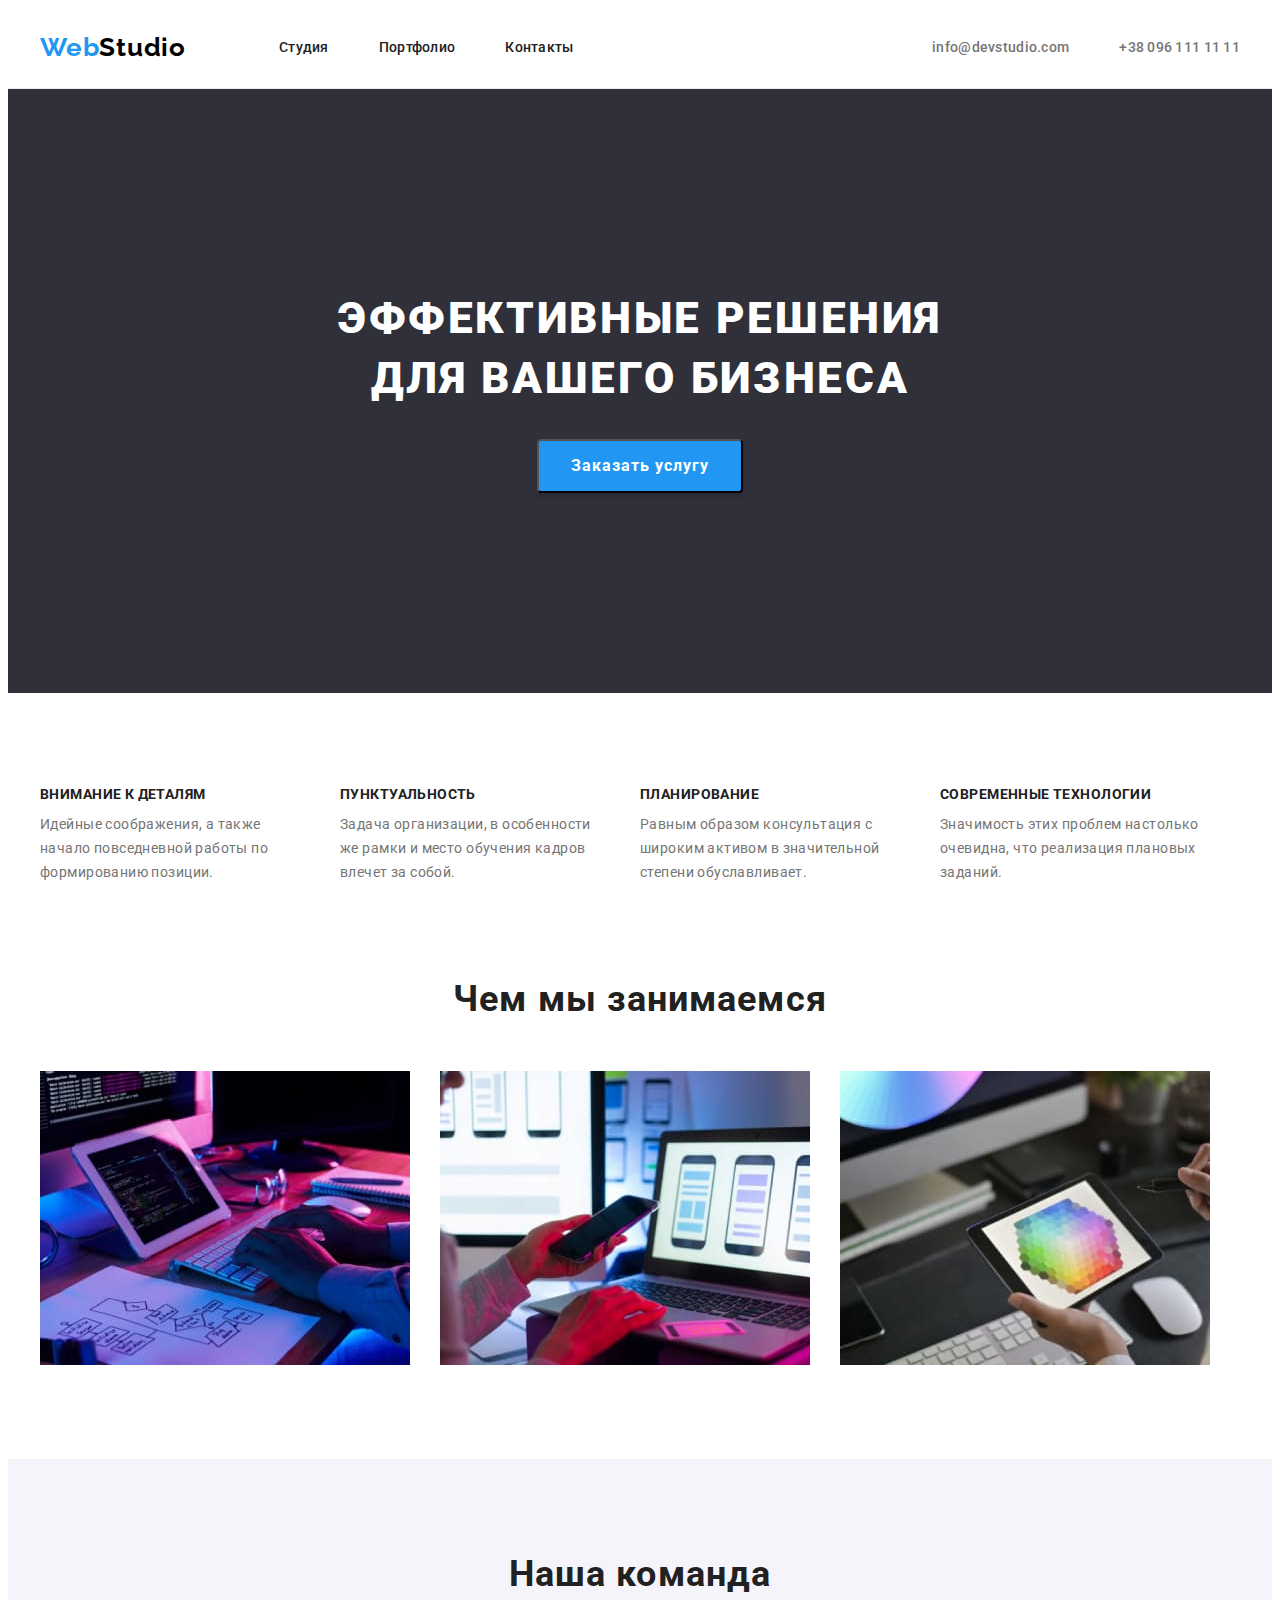
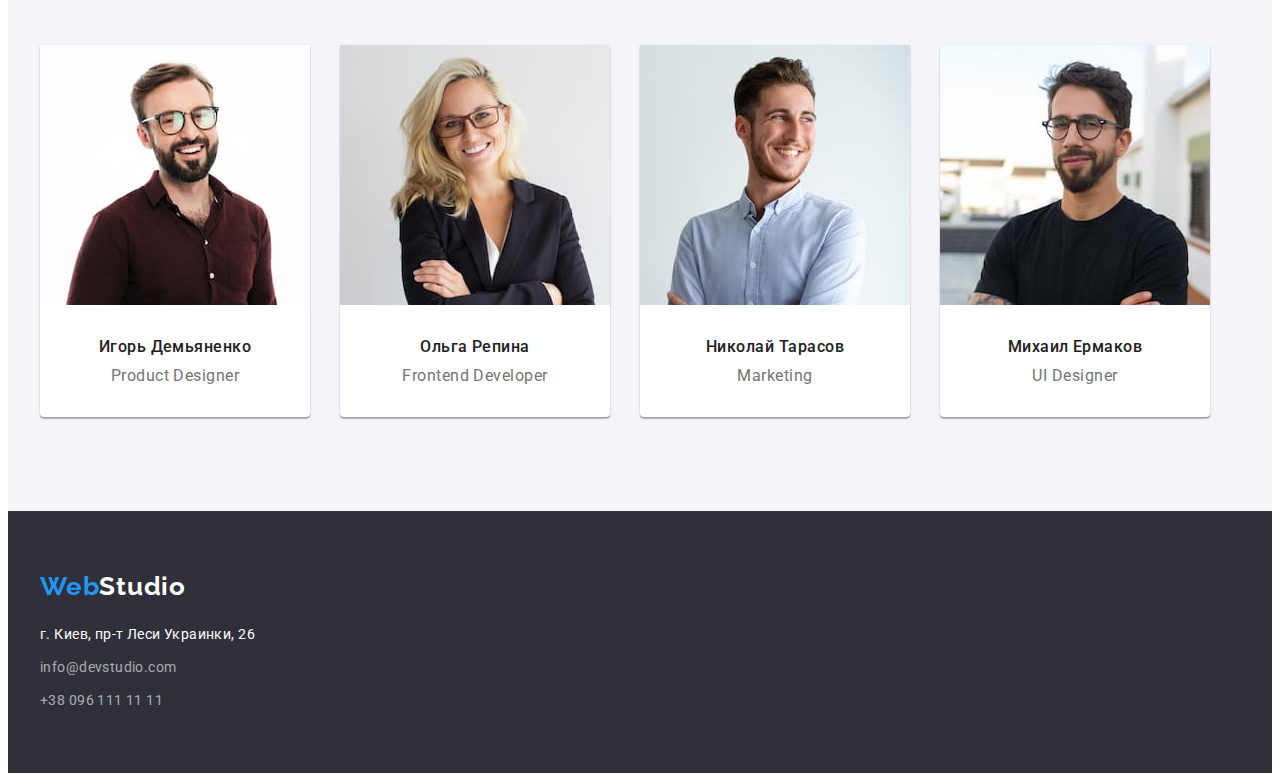
==== commit 12db73ff: "v11" ====
--- a/index.html
+++ b/index.html
@@ -50,7 +50,7 @@
                     <li class="contakts-item">
                       <a class="link contakts-link" href="mailto:info@devstudio.com">info@devstudio.com</a>
                     </li>
-                    <licontakts-item>
+                    <li class="contakts-item">
                       <a class="link contakts-link" href="tel:+380961111111">+38 096 111 11 11</a>
                     </li>
                   </ul>
@@ -64,9 +64,9 @@
             <h1 class="hero-title">Эффективные решения для вашего бизнеса</h1>
             <button class="btn" type="button">Заказать услугу</button>         
           </div>
-        </section class="section">
+        </section>
         <!--Преимущества-->
-        <section class="section">
+        <section class="section benefits-section">
           <div class="container">
             <h2 class="benefits-section-title">Наши преимущества</h2>
             <ul class="list benefits-list">
@@ -102,7 +102,7 @@
           </div>         
         </section>
         <!--Деятельность-->
-        <section class="section">
+        <section class="section work-section">
           <div class="container">
             <h2 class="section-title">Чем мы занимаемся</h2>
             <ul class="list work-list">
@@ -122,29 +122,41 @@
           </div>              
         </section>
               <!--Команда-->
-              <section class="section">
+              <section class="section personal-section">
                <div class="container">
                   <h2 class="section-title">Наша команда</h2>
                   <ul class="list personal-list">
-                    <li class="personal-item">
+                    <li class="personal-item"> 
                       <img src="./images/personal/ihdem.jpg" alt="Игорь Демьяненко" width="270" />
-                      <h3 class="avatar">Игорь Демьяненко</h3>
-                      <p lang="en" class="profession">Product Designer</p>
+                      <div class="avatar-name">
+                        <h3 class="avatar">Игорь Демьяненко</h3>
+                        <p lang="en" class="profession">Product Designer</p>
+                      </div>
+                      
                     </li>
                     <li class="personal-item">
                       <img src="./images/personal/olrep.jpg" alt="Ольга Репина" width="270" />
-                      <h3 class="avatar">Ольга Репина</h3>
-                      <p lang="en" class="profession">Frontend Developer</p>
+                      <div class="avatar-name">
+                        <h3 class="avatar">Ольга Репина</h3>
+                        <p lang="en" class="profession">Frontend Developer</p>
+                      </div>
+                      
                     </li>
                     <li class="personal-item">
                       <img src="./images/personal/nktar.jpg" alt="Николай Тарасов" width="270" />
-                      <h3 class="avatar">Николай Тарасов</h3>
-                      <p lang="en" class="profession">Marketing</p>
+                      <div class="avatar-name">
+                        <h3 class="avatar">Николай Тарасов</h3>
+                        <p lang="en" class="profession">Marketing</p>
+                      </div>
+                      
                     </li>
                     <li class="personal-item">
                       <img src="./images/personal/mcherm.jpg" alt="Михаил Ермаков" width="270" />
-                      <h3 class="avatar">Михаил Ермаков</h3>
-                      <p lang="en" class="profession">UI Designer</p>
+                      <div class="avatar-name">
+                        <h3 class="avatar">Михаил Ермаков</h3>
+                        <p lang="en" class="profession">UI Designer</p>
+                      </div>
+                      
                     </li>
                   </ul>
                </div>
--- a/css/styles.css
+++ b/css/styles.css
@@ -17,31 +17,29 @@
   --btn-bg-accent: #188ce8;
 }
 
-
 body {
   font-family: var(--main-font);
   font-size: 14px;
   line-height: 1.86;
   letter-spacing: 0.02em;
   color: var(--main-txt-cl);
- }
-
-    h1,
-    h2,
-    h3,
-    h4,
-    h5,
-    h6,
-    p {
-      margin: 0;
-    }
-
-    img {
-      display: block;
-    }
+}
+
+h1,
+h2,
+h3,
+h4,
+h5,
+h6,
+p {
+  margin: 0;
+}
+
+img {
+  display: block;
+}
 
 .container {
-  outline: 1px solid red;
   width: 1200px;
   padding-left: 15px;
   padding-right: 15px;
@@ -51,14 +49,6 @@
 
 
 
-
-
-.section {
-  margin-top: 94px;
-  margin-bottom: 94px;
-
-}
-
 .link:hover,
 .link:focus {
   color: var(--accent-cl);
@@ -72,7 +62,7 @@
 .list {
   padding: 0;
   margin: 0;
- 
+
   list-style: none;
 }
 
@@ -80,6 +70,7 @@
 
 header {
   background-color: var(--header-bg-cl);
+  border-bottom: 1px solid #ECECEC;
 }
 
 .header-container {
@@ -105,7 +96,6 @@
   color: #000000;
 }
 
-
 /*Навигация*/
 
 .nav {
@@ -113,18 +103,17 @@
   align-items: center;
 }
 
- .nav-item {
-margin-right: 50px;
- }
-
- .nav-item:last-child {
-   margin-right: 0;
- }
+.nav-item {
+  margin-right: 50px;
+}
+
+.nav-item:last-child {
+  margin-right: 0;
+}
 
 .contakts-link,
 .navigation-link {
   display: block;
-  outline: 1px solid rgb(192, 198, 255);
   padding-top: 32px;
   padding-bottom: 32px;
 
@@ -133,9 +122,6 @@
   color: var(--text-cl);
 }
 
-
-
-
 /*Контакты*/
 
 .contakts {
@@ -146,13 +132,12 @@
 .contakts-item {
   margin-right: 50px;
 }
- 
+
 .contakts-item:last-child {
   margin-right: 0;
 }
 
 .contakts-link {
-  
   font-weight: 500;
   line-height: 1.14;
   color: var(--main-txt-cl);
@@ -164,15 +149,17 @@
 
 /*Герой*/
 
-.hero { 
-  background-color: var(--dark-bg-cl);  
-}
-
- .hero-title {
-width: 696px;
-padding-top: 200px;
-padding-bottom: 30px;
-margin-right: auto;
+.hero {
+  padding-top: 200px;
+  padding-bottom: 200px;
+  background-color: var(--dark-bg-cl);
+   text-align: center;
+}
+
+.hero-title {
+  width: 696px;
+  margin-bottom: 30px;
+  margin-right: auto;
   margin-left: auto;
 
   font-weight: 900;
@@ -185,11 +172,8 @@
 }
 
 .btn {
-
   padding: 10px 32px;
-  margin-bottom:  200px;
   cursor: pointer;
-
   font-family: inherit;
   font-weight: 700;
   font-size: 16px;
@@ -208,6 +192,11 @@
 
 /*Преимущества*/
 
+.benefits-section {
+  padding-top: 94px;
+  padding-bottom: 94px;
+}
+
 .benefits-section-title {
   display: none;
 }
@@ -222,7 +211,7 @@
 }
 
 .benefits-item:last-child {
-  margin-right:0;
+  margin-right: 0;
 }
 
 .section-title {
@@ -254,10 +243,14 @@
 
 /*Деятельность*/
 
+.work-section {
+padding-bottom: 94px;
+}
+
 .work-list {
   display: flex;
 }
- 
+
 .work-item {
   margin-right: 30px;
 }
@@ -268,25 +261,36 @@
 
 /*Команда*/
 
+.personal-section {
+  padding-top: 94px;
+    padding-bottom: 94px;
+    background-color: #F5F4FA;
+}
+
 .personal-list {
   display: flex;
 }
 
 .personal-item {
   margin-right: 30px;
-  background: #FFFFFF;
-    box-shadow: 0px 1px 3px rgba(0, 0, 0, 0.12), 0px 1px 1px rgba(0, 0, 0, 0.14), 0px 2px 1px rgba(0, 0, 0, 0.2);
-    border-radius: 0px 0px 4px 4px;
+  background: #ffffff;
+  box-shadow: 0px 1px 3px rgba(0, 0, 0, 0.12), 0px 1px 1px rgba(0, 0, 0, 0.14),
+    0px 2px 1px rgba(0, 0, 0, 0.2);
+  border-radius: 0px 0px 4px 4px;
 }
 
 .personal-item:last-child {
   margin-right: 0;
 }
 
-.avatar {
-  padding-top: 30px;
-  padding-bottom: 10px;
- text-align: center;
+.avatar-name {
+padding-top: 32px;
+padding-bottom: 32px;
+}
+
+.avatar {  
+  margin-bottom: 10px;
+  text-align: center;
   font-weight: 500;
   font-size: 16px;
   line-height: 1.19;
@@ -295,7 +299,6 @@
 }
 
 .profession {
-  padding-bottom: 30px;
   text-align: center;
   font-size: 16px;
   line-height: 1.19;
@@ -308,7 +311,6 @@
 /*Фильтра*/
 
 .portfolio {
-
   padding-top: 94px;
   padding-bottom: 94px;
 }
@@ -319,7 +321,6 @@
   list-style: none;
   margin: 0;
   padding: 0;
-
 }
 
 .filter-item {
@@ -329,12 +330,10 @@
 .filter-item:last-child {
   margin-right: 0;
 }
- 
 
 .filter-btn {
-padding: 6px 22px;
-border: none;
-
+  padding: 6px 22px;
+  border: none;
 
   font-family: inherit;
   font-weight: 500;
@@ -361,30 +360,28 @@
     0px 2px 2px rgba(0, 0, 0, 0.12);
   border-radius: 4px;
 
-  cursor: pointer ;
+  cursor: pointer;
 }
 
 /*Страницы*/
 
 .page-list {
-display: flex;
+  display: flex;
   flex-wrap: wrap;
 }
-    
- .page-item {
-   width: 370px;
-   padding-top: 30px;
-   margin-right: 30px;
- } 
-
-
-.page-item:nth-child(3n+3) {
+
+.page-item {
+  width: 370px;
+  padding-top: 30px;
+  margin-right: 30px;
+}
+
+.page-item:nth-child(3n + 3) {
   margin-right: 0;
 }
 
 .page {
   margin: 20px 20px 4px 20px;
-
   font-weight: 700;
   font-size: 18px;
   line-height: 2;
@@ -392,12 +389,12 @@
   color: var(--text-cl);
 }
 
-.filter-page {
+  .filter-page {
   margin: 0px 20px 20px 20px;
   font-size: 16px;
   line-height: 1.88;
   letter-spacing: 0.03em;
-  color: var(--main-txt-cl);
+  color: var(--main-txt-cl);  
 }
 
 /*Подвал*/
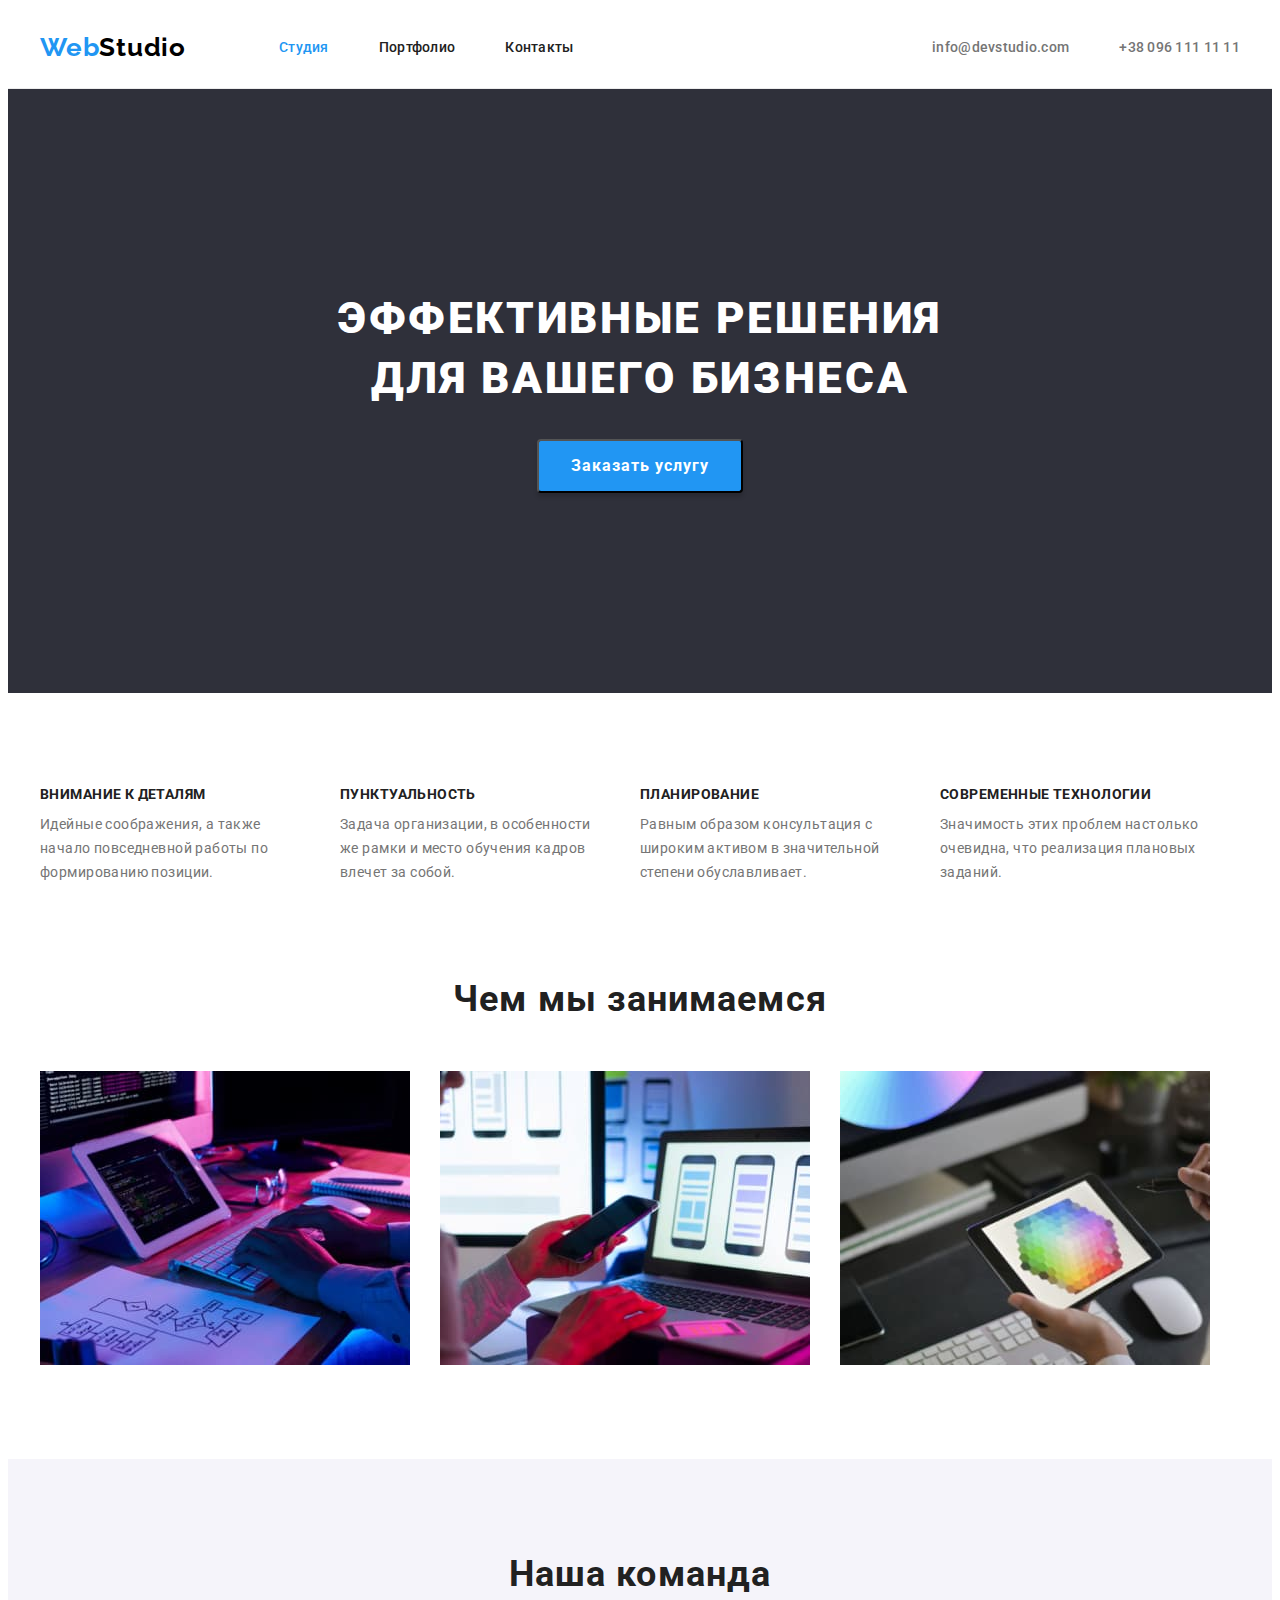
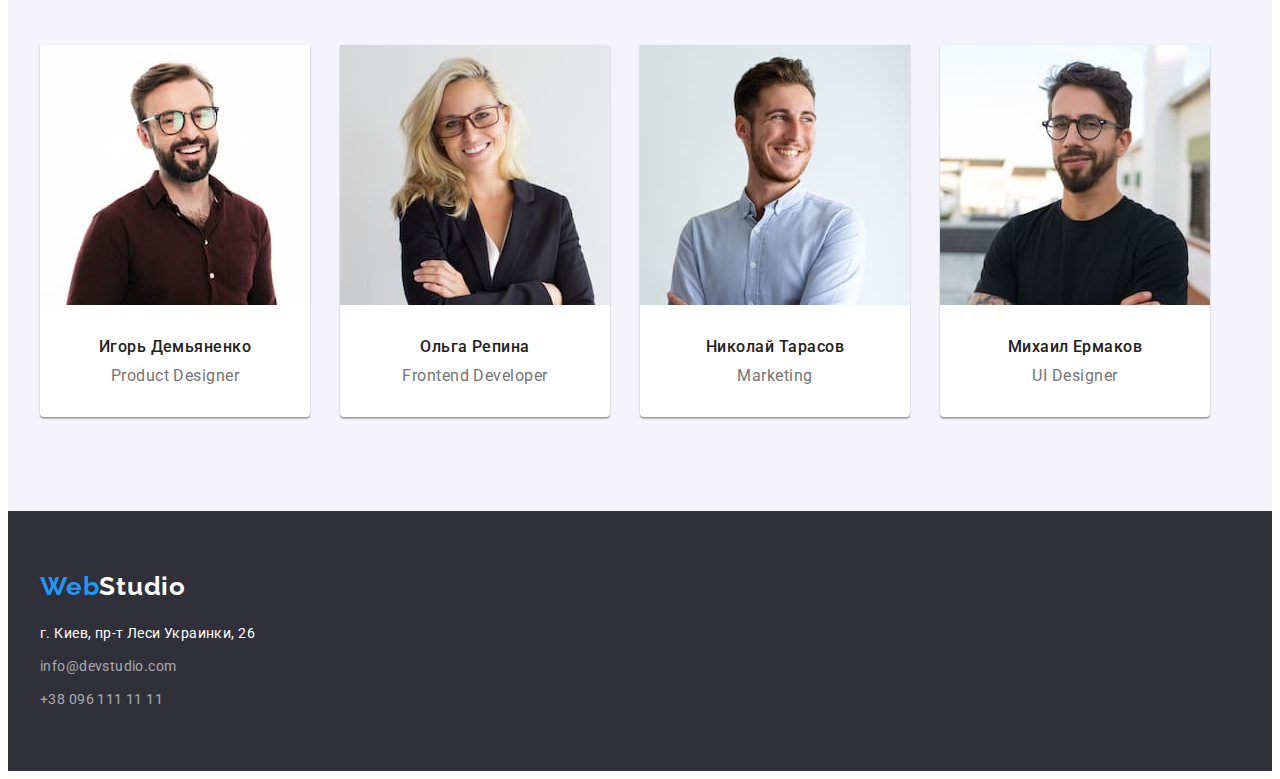
==== commit df8d6275: "v12" ====
--- a/index.html
+++ b/index.html
@@ -5,180 +5,213 @@
     <meta http-equiv="X-UA-Compatible" content="IE=edge" />
     <meta name="viewport" content="width=device-width, initial-scale=1.0" />
     <title>Студия</title>
-   <!--Projeck fonts--> 
+    <!--Projeck fonts-->
     <link rel="preconnect" href="https://fonts.googleapis.com" />
     <link rel="preconnect" href="https://fonts.gstatic.com" crossorigin />
     <link
       href="https://fonts.googleapis.com/css2?family=Raleway:wght@700&family=Roboto:wght@400;500;700;900&display=swap"
       rel="stylesheet"
     />
-          <!--Normalize-->
-          <link rel="stylesheet" href="https://cdnjs.cloudflare.com/ajax/libs/modern-normalize/1.1.0/modern-normalize.min.css"
-            integrity="sha512-wpPYUAdjBVSE4KJnH1VR1HeZfpl1ub8YT/NKx4PuQ5NmX2tKuGu6U/JRp5y+Y8XG2tV+wKQpNHVUX03MfMFn9Q=="
-            crossorigin="anonymous" referrerpolicy="no-referrer" />
-            
+    <!--Normalize-->
+    <link
+      rel="stylesheet"
+      href="https://cdnjs.cloudflare.com/ajax/libs/modern-normalize/1.1.0/modern-normalize.min.css"
+      integrity="sha512-wpPYUAdjBVSE4KJnH1VR1HeZfpl1ub8YT/NKx4PuQ5NmX2tKuGu6U/JRp5y+Y8XG2tV+wKQpNHVUX03MfMFn9Q=="
+      crossorigin="anonymous"
+      referrerpolicy="no-referrer"
+    />
+
     <!--Castom styles-->
     <link rel="stylesheet" href="./css/styles.css" />
-   
   </head>
   <body>
+    <!--Шапка-->
+    <header>
+      <div class="container header-container">
+        <a class="link logo" href="./index.html"
+          >Web<span class="logo-black">Studio</span>
+        </a>
+        <!--Навигация-->
+        <nav>
+          <ul class="list nav">
+            <li class="nav-item">
+              <a class="link navigation-activ" href="./index.html">Студия</a>
+            </li>
+            <li class="nav-item">
+              <a class="link navigation-link" href="./portfolio.html"
+                >Портфолио</a
+              >
+            </li>
+            <li class="nav-item">
+              <a class="link navigation-link" href="#">Контакты</a>
+            </li>
+          </ul>
+        </nav>
 
-      <!--Шапка-->
-      <header>
-        <div class="container header-container">
-                
-                    <a class="link logo" href="./index.html">Web<span class="logo-black">Studio</span>
-                    </a>
-                    <!--Навигация-->
-                    <nav>
-                      <ul class="list nav">
-                        <li class="nav-item">
-                          <a class="link navigation-link" href="./index.html">Студия</a>
-                        </li>
-                        <li class="nav-item">
-                          <a class="link navigation-link" href="./portfolio.html">Портфолио</a>
-                        </li>
-                        <li class="nav-item">
-                          <a class="link navigation-link" href="#">Контакты</a>
-                        </li>
-                      </ul>
-                    </nav>
-                   
-             
-                  <!--Контакты-->
-                  <ul class="list contakts">
-                    <li class="contakts-item">
-                      <a class="link contakts-link" href="mailto:info@devstudio.com">info@devstudio.com</a>
-                    </li>
-                    <li class="contakts-item">
-                      <a class="link contakts-link" href="tel:+380961111111">+38 096 111 11 11</a>
-                    </li>
-                  </ul>
-        </div>
-      </header>
-      <!--Контент-->
-      <main>
-        <!--Герой-->
-        <section class="hero">
-          <div class="container hero-group">       
-            <h1 class="hero-title">Эффективные решения для вашего бизнеса</h1>
-            <button class="btn" type="button">Заказать услугу</button>         
-          </div>
-        </section>
-        <!--Преимущества-->
-        <section class="section benefits-section">
-          <div class="container">
-            <h2 class="benefits-section-title">Наши преимущества</h2>
-            <ul class="list benefits-list">
-              <li class="benefits-item">
-                <h3 class="subtitle">Внимание к деталям</h3>
-                <p class="text">
-                  Идейные соображения, а также начало повседневной работы по
-                  формированию позиции.
-                </p>
-              </li>
-              <li class="benefits-item">
-                <h3 class="subtitle">Пунктуальность</h3>
-                <p class="text">
-                  Задача организации, в особенности же рамки и место обучения кадров
-                  влечет за собой.
-                </p>
-              </li>
-              <li class="benefits-item">
-                <h3 class="subtitle">Планирование</h3>
-                <p class="text">
-                  Равным образом консультация с широким активом в значительной
-                  степени обуславливает.
-                </p>
-              </li>
-              <li class="benefits-item">
-                <h3 class="subtitle">Современные технологии</h3>
-                <p class="text">
-                  Значимость этих проблем настолько очевидна, что реализация
-                  плановых заданий.
-                </p>
-              </li>
-            </ul>
-          </div>         
-        </section>
-        <!--Деятельность-->
-        <section class="section work-section">
-          <div class="container">
-            <h2 class="section-title">Чем мы занимаемся</h2>
-            <ul class="list work-list">
-              <li class="work-item">
-                <img src="./images/work/code.jpg" alt="программист, работающий в офисе" width="370" />
-              </li>
-              <li class="work-item">
-                <img src="./images/work/mobile.jpg"
-                  alt="веб-дизайнеры интерфейса разрабатывают приложение для смартфонов команда создателей работает интерфейс мобильных телефонов"
-                  width="370" />
-              </li>
-              <li class="work-item">
-                <img src="./images/work/visual.jpg"
-                  alt="творческий художник веб-дизайн с рабочим цветом выбор графического планшета" width="370" />
-              </li>
-            </ul>
-          </div>              
-        </section>
-              <!--Команда-->
-              <section class="section personal-section">
-               <div class="container">
-                  <h2 class="section-title">Наша команда</h2>
-                  <ul class="list personal-list">
-                    <li class="personal-item"> 
-                      <img src="./images/personal/ihdem.jpg" alt="Игорь Демьяненко" width="270" />
-                      <div class="avatar-name">
-                        <h3 class="avatar">Игорь Демьяненко</h3>
-                        <p lang="en" class="profession">Product Designer</p>
-                      </div>
-                      
-                    </li>
-                    <li class="personal-item">
-                      <img src="./images/personal/olrep.jpg" alt="Ольга Репина" width="270" />
-                      <div class="avatar-name">
-                        <h3 class="avatar">Ольга Репина</h3>
-                        <p lang="en" class="profession">Frontend Developer</p>
-                      </div>
-                      
-                    </li>
-                    <li class="personal-item">
-                      <img src="./images/personal/nktar.jpg" alt="Николай Тарасов" width="270" />
-                      <div class="avatar-name">
-                        <h3 class="avatar">Николай Тарасов</h3>
-                        <p lang="en" class="profession">Marketing</p>
-                      </div>
-                      
-                    </li>
-                    <li class="personal-item">
-                      <img src="./images/personal/mcherm.jpg" alt="Михаил Ермаков" width="270" />
-                      <div class="avatar-name">
-                        <h3 class="avatar">Михаил Ермаков</h3>
-                        <p lang="en" class="profession">UI Designer</p>
-                      </div>
-                      
-                    </li>
-                  </ul>
-               </div>
-               </section>
-      </main>
-      <!--Подвал-->
-      <footer class="footer">
+        <!--Контакты-->
+        <ul class="list contakts">
+          <li class="contakts-item">
+            <a class="link contakts-link" href="mailto:info@devstudio.com"
+              >info@devstudio.com</a
+            >
+          </li>
+          <li class="contakts-item">
+            <a class="link contakts-link" href="tel:+380961111111"
+              >+38 096 111 11 11</a
+            >
+          </li>
+        </ul>
+      </div>
+    </header>
+    <!--Контент-->
+    <main>
+      <!--Герой-->
+      <section class="hero">
+        <div class="container hero-group">
+          <h1 class="hero-title">Эффективные решения для вашего бизнеса</h1>
+          <button class="btn" type="button">Заказать услугу</button>
+        </div>
+      </section>
+      <!--Преимущества-->
+      <section class="section benefits-section">
         <div class="container">
-            <a class="link logo" href="./index.html">Web<span class="logo-white">Studio</span>
-            </a>
-            <address class="address">
-              <p class="location">г. Киев, пр-т Леси Украинки, 26</p>
-              <ul class="list">
-                <li class="address-email">
-                  <a class="link email" href="mailto:info@devstudio.com">info@devstudio.com</a>
-                </li>
-                <li>
-                  <a class="link phone" href="tel:+380961111111">+38 096 111 11 11</a>
-                </li>
-              </ul>
-            </address>
-        </div>      
-      </footer>    
+          <h2 class="benefits-section-title">Наши преимущества</h2>
+          <ul class="list benefits-list">
+            <li class="benefits-item">
+              <h3 class="subtitle">Внимание к деталям</h3>
+              <p class="text">
+                Идейные соображения, а также начало повседневной работы по
+                формированию позиции.
+              </p>
+            </li>
+            <li class="benefits-item">
+              <h3 class="subtitle">Пунктуальность</h3>
+              <p class="text">
+                Задача организации, в особенности же рамки и место обучения
+                кадров влечет за собой.
+              </p>
+            </li>
+            <li class="benefits-item">
+              <h3 class="subtitle">Планирование</h3>
+              <p class="text">
+                Равным образом консультация с широким активом в значительной
+                степени обуславливает.
+              </p>
+            </li>
+            <li class="benefits-item">
+              <h3 class="subtitle">Современные технологии</h3>
+              <p class="text">
+                Значимость этих проблем настолько очевидна, что реализация
+                плановых заданий.
+              </p>
+            </li>
+          </ul>
+        </div>
+      </section>
+      <!--Деятельность-->
+      <section class="section work-section">
+        <div class="container">
+          <h2 class="section-title">Чем мы занимаемся</h2>
+          <ul class="list work-list">
+            <li class="work-item">
+              <img
+                src="./images/work/code.jpg"
+                alt="программист, работающий в офисе"
+                width="370"
+              />
+            </li>
+            <li class="work-item">
+              <img
+                src="./images/work/mobile.jpg"
+                alt="веб-дизайнеры интерфейса разрабатывают приложение для смартфонов команда создателей работает интерфейс мобильных телефонов"
+                width="370"
+              />
+            </li>
+            <li class="work-item">
+              <img
+                src="./images/work/visual.jpg"
+                alt="творческий художник веб-дизайн с рабочим цветом выбор графического планшета"
+                width="370"
+              />
+            </li>
+          </ul>
+        </div>
+      </section>
+      <!--Команда-->
+      <section class="section personal-section">
+        <div class="container">
+          <h2 class="section-title">Наша команда</h2>
+          <ul class="list personal-list">
+            <li class="personal-item">
+              <img
+                src="./images/personal/ihdem.jpg"
+                alt="Игорь Демьяненко"
+                width="270"
+              />
+              <div class="avatar-name">
+                <h3 class="avatar">Игорь Демьяненко</h3>
+                <p lang="en" class="profession">Product Designer</p>
+              </div>
+            </li>
+            <li class="personal-item">
+              <img
+                src="./images/personal/olrep.jpg"
+                alt="Ольга Репина"
+                width="270"
+              />
+              <div class="avatar-name">
+                <h3 class="avatar">Ольга Репина</h3>
+                <p lang="en" class="profession">Frontend Developer</p>
+              </div>
+            </li>
+            <li class="personal-item">
+              <img
+                src="./images/personal/nktar.jpg"
+                alt="Николай Тарасов"
+                width="270"
+              />
+              <div class="avatar-name">
+                <h3 class="avatar">Николай Тарасов</h3>
+                <p lang="en" class="profession">Marketing</p>
+              </div>
+            </li>
+            <li class="personal-item">
+              <img
+                src="./images/personal/mcherm.jpg"
+                alt="Михаил Ермаков"
+                width="270"
+              />
+              <div class="avatar-name">
+                <h3 class="avatar">Михаил Ермаков</h3>
+                <p lang="en" class="profession">UI Designer</p>
+              </div>
+            </li>
+          </ul>
+        </div>
+      </section>
+    </main>
+    <!--Подвал-->
+    <footer class="footer">
+      <div class="container footer-cont">
+        <a class="link logo-footer" href="./index.html"
+          >Web<span class="logo-white">Studio</span>
+        </a>
+        <address class="address">
+          <p class="location">г. Киев, пр-т Леси Украинки, 26</p>
+          <ul class="list">
+            <li class="address-item">
+              <a class="link email" href="mailto:info@devstudio.com"
+                >info@devstudio.com</a
+              >
+            </li>
+            <li class="address-item">
+              <a class="link phone" href="tel:+380961111111"
+                >+38 096 111 11 11</a
+              >
+            </li>
+          </ul>
+        </address>
+      </div>
+    </footer>
   </body>
 </html>
--- a/css/styles.css
+++ b/css/styles.css
@@ -47,8 +47,6 @@
   margin-right: auto;
 }
 
-
-
 .link:hover,
 .link:focus {
   color: var(--accent-cl);
@@ -70,7 +68,7 @@
 
 header {
   background-color: var(--header-bg-cl);
-  border-bottom: 1px solid #ECECEC;
+  border-bottom: 1px solid #ececec;
 }
 
 .header-container {
@@ -122,6 +120,16 @@
   color: var(--text-cl);
 }
 
+.navigation-activ {
+  display: block;
+  padding-top: 32px;
+  padding-bottom: 32px;
+
+  font-weight: 500;
+  line-height: 1.14;
+  color: var(--accent-cl);
+}
+
 /*Контакты*/
 
 .contakts {
@@ -153,7 +161,7 @@
   padding-top: 200px;
   padding-bottom: 200px;
   background-color: var(--dark-bg-cl);
-   text-align: center;
+  text-align: center;
 }
 
 .hero-title {
@@ -244,7 +252,7 @@
 /*Деятельность*/
 
 .work-section {
-padding-bottom: 94px;
+  padding-bottom: 94px;
 }
 
 .work-list {
@@ -263,8 +271,8 @@
 
 .personal-section {
   padding-top: 94px;
-    padding-bottom: 94px;
-    background-color: #F5F4FA;
+  padding-bottom: 94px;
+  background-color: #f5f4fa;
 }
 
 .personal-list {
@@ -284,11 +292,11 @@
 }
 
 .avatar-name {
-padding-top: 32px;
-padding-bottom: 32px;
-}
-
-.avatar {  
+  padding-top: 32px;
+  padding-bottom: 32px;
+}
+
+.avatar {
   margin-bottom: 10px;
   text-align: center;
   font-weight: 500;
@@ -319,7 +327,7 @@
   align-items: center;
   justify-content: center;
   list-style: none;
-  margin: 0;
+  margin-bottom: 50px;
   padding: 0;
 }
 
@@ -372,16 +380,26 @@
 
 .page-item {
   width: 370px;
-  padding-top: 30px;
   margin-right: 30px;
 }
 
+.page-item:nth-child(-n + 6) {
+  margin-bottom: 30px;
+}
+
 .page-item:nth-child(3n + 3) {
   margin-right: 0;
 }
 
+.page-name {
+  padding: 20px 24px;
+  border-right: 1px solid rgba(238, 238, 238, 1);
+  border-bottom: 1px solid rgba(238, 238, 238, 1);
+  border-left: 1px solid rgba(238, 238, 238, 1);
+}
+
 .page {
-  margin: 20px 20px 4px 20px;
+  margin-bottom: 4px;
   font-weight: 700;
   font-size: 18px;
   line-height: 2;
@@ -389,12 +407,11 @@
   color: var(--text-cl);
 }
 
-  .filter-page {
-  margin: 0px 20px 20px 20px;
+.filter-page {
   font-size: 16px;
   line-height: 1.88;
   letter-spacing: 0.03em;
-  color: var(--main-txt-cl);  
+  color: var(--main-txt-cl);
 }
 
 /*Подвал*/
@@ -405,6 +422,20 @@
   background-color: var(--dark-bg-cl);
 }
 
+.footer-cont {
+}
+
+.logo-footer {
+  display: block;
+  margin-bottom: 20px;
+  font-family: "Raleway";
+  font-weight: 700;
+  font-size: 26px;
+  line-height: 1.19;
+  letter-spacing: 0.03em;
+  color: #2196f3;
+}
+
 .logo-white {
   color: #ffffff;
 }
@@ -416,13 +447,16 @@
 }
 
 .location {
-  margin-top: 20px;
   margin-bottom: 9px;
   color: var(--secondary-txt-cl);
 }
 
-.address-email {
+.address-item {
   margin-bottom: 9px;
+}
+
+.address-item:last-child {
+  margin-bottom: 0;
 }
 
 .email,
